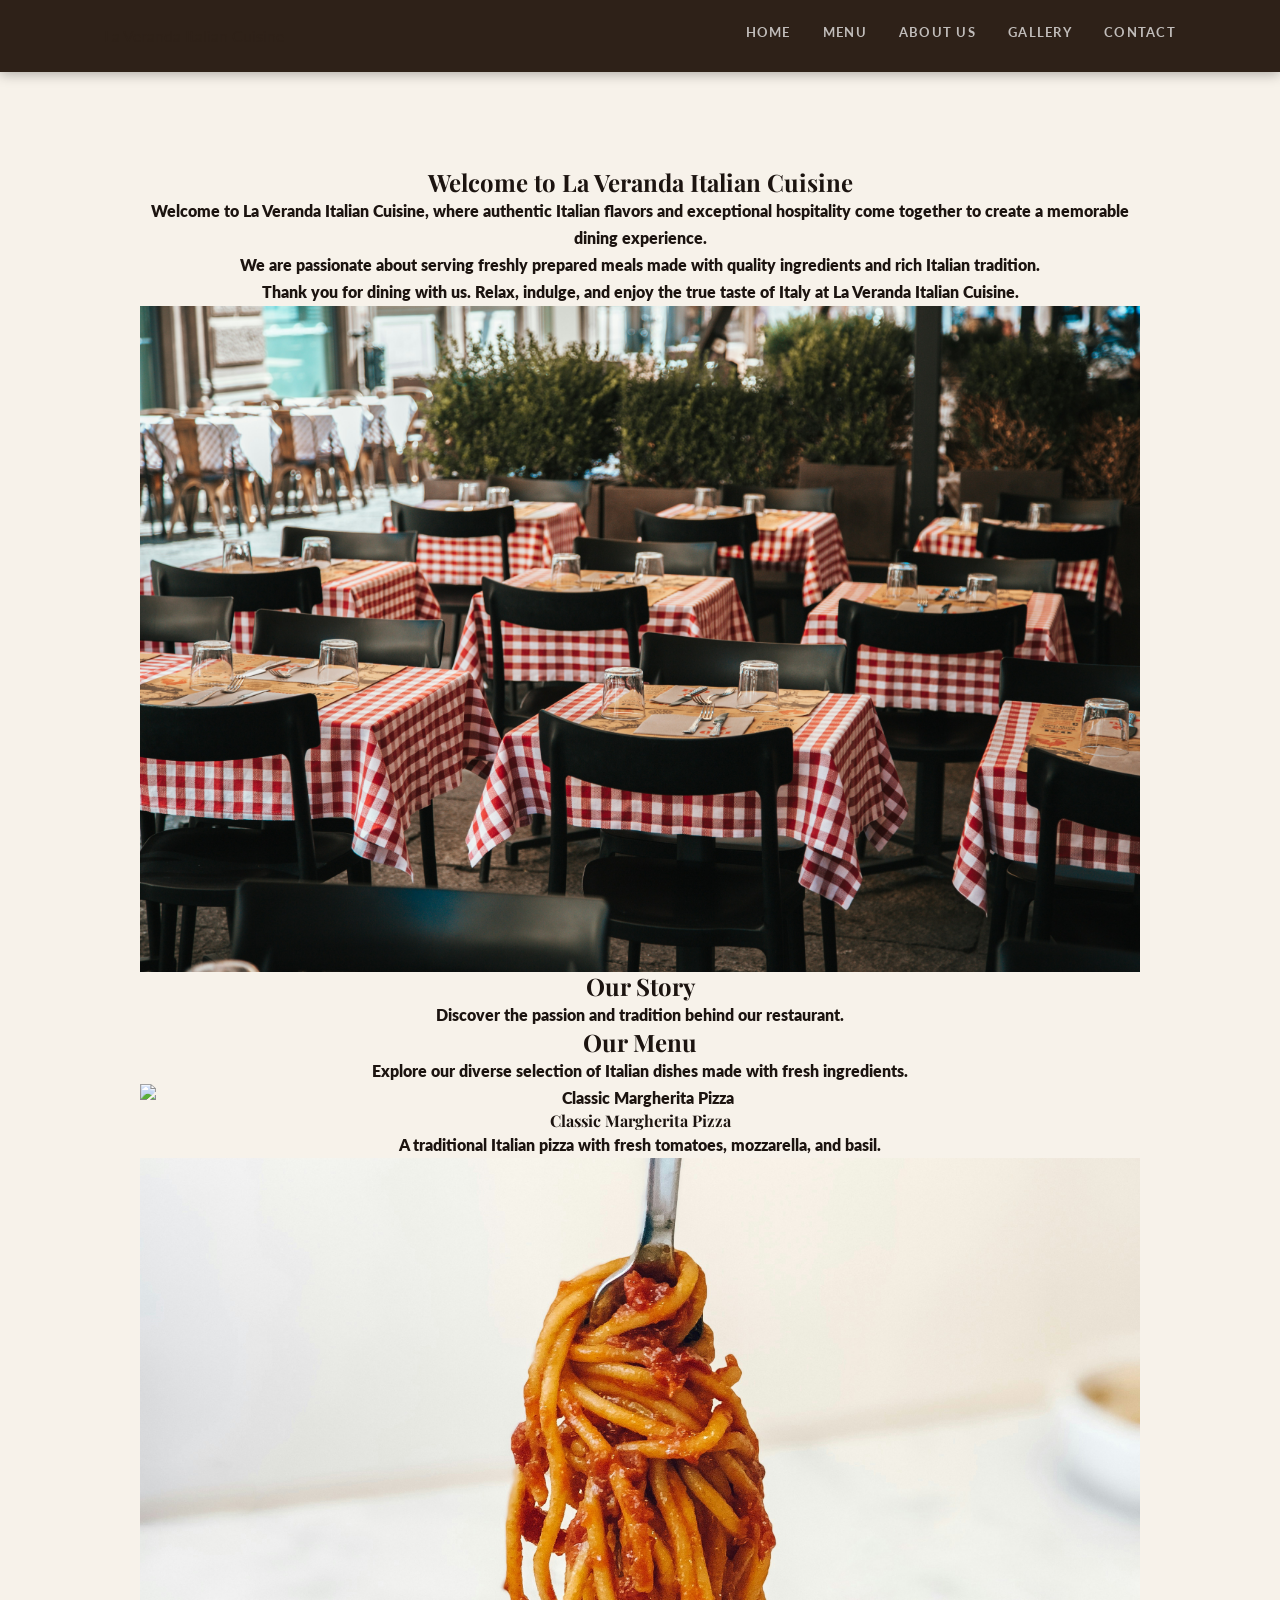
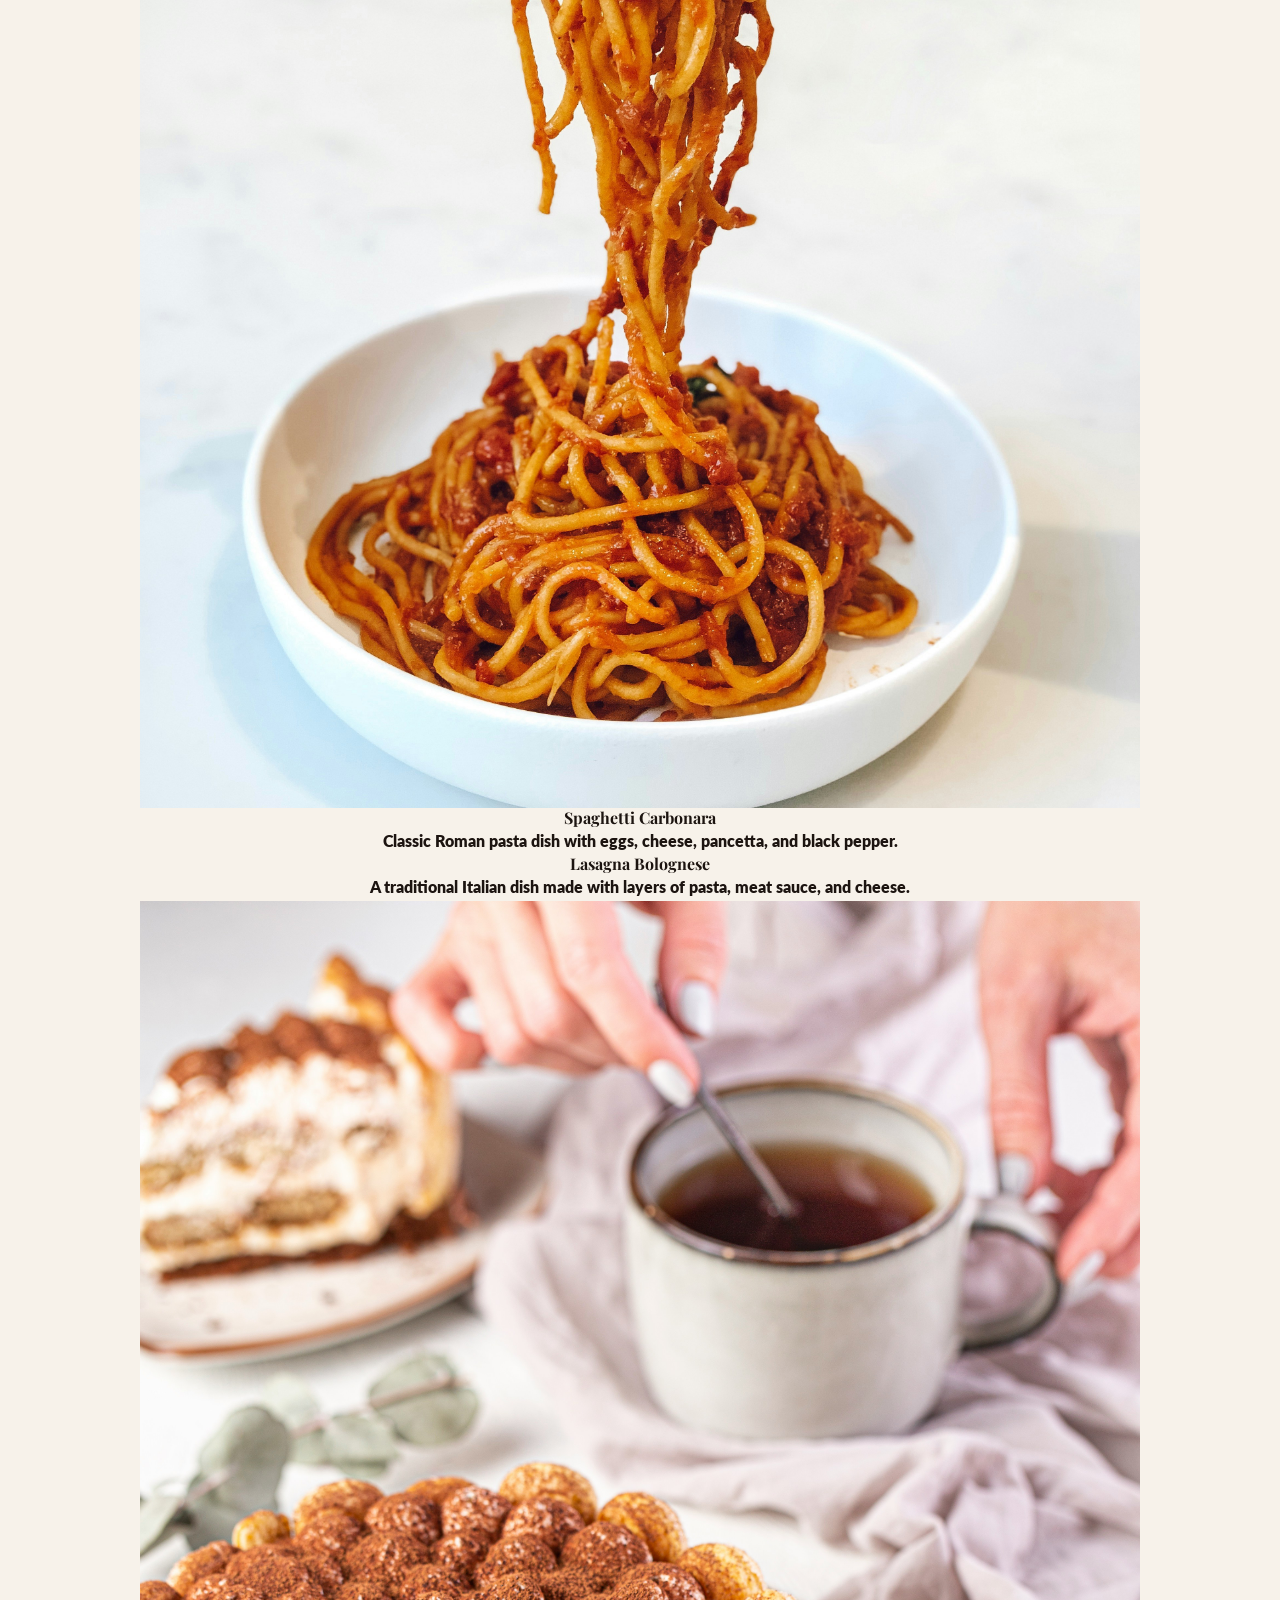
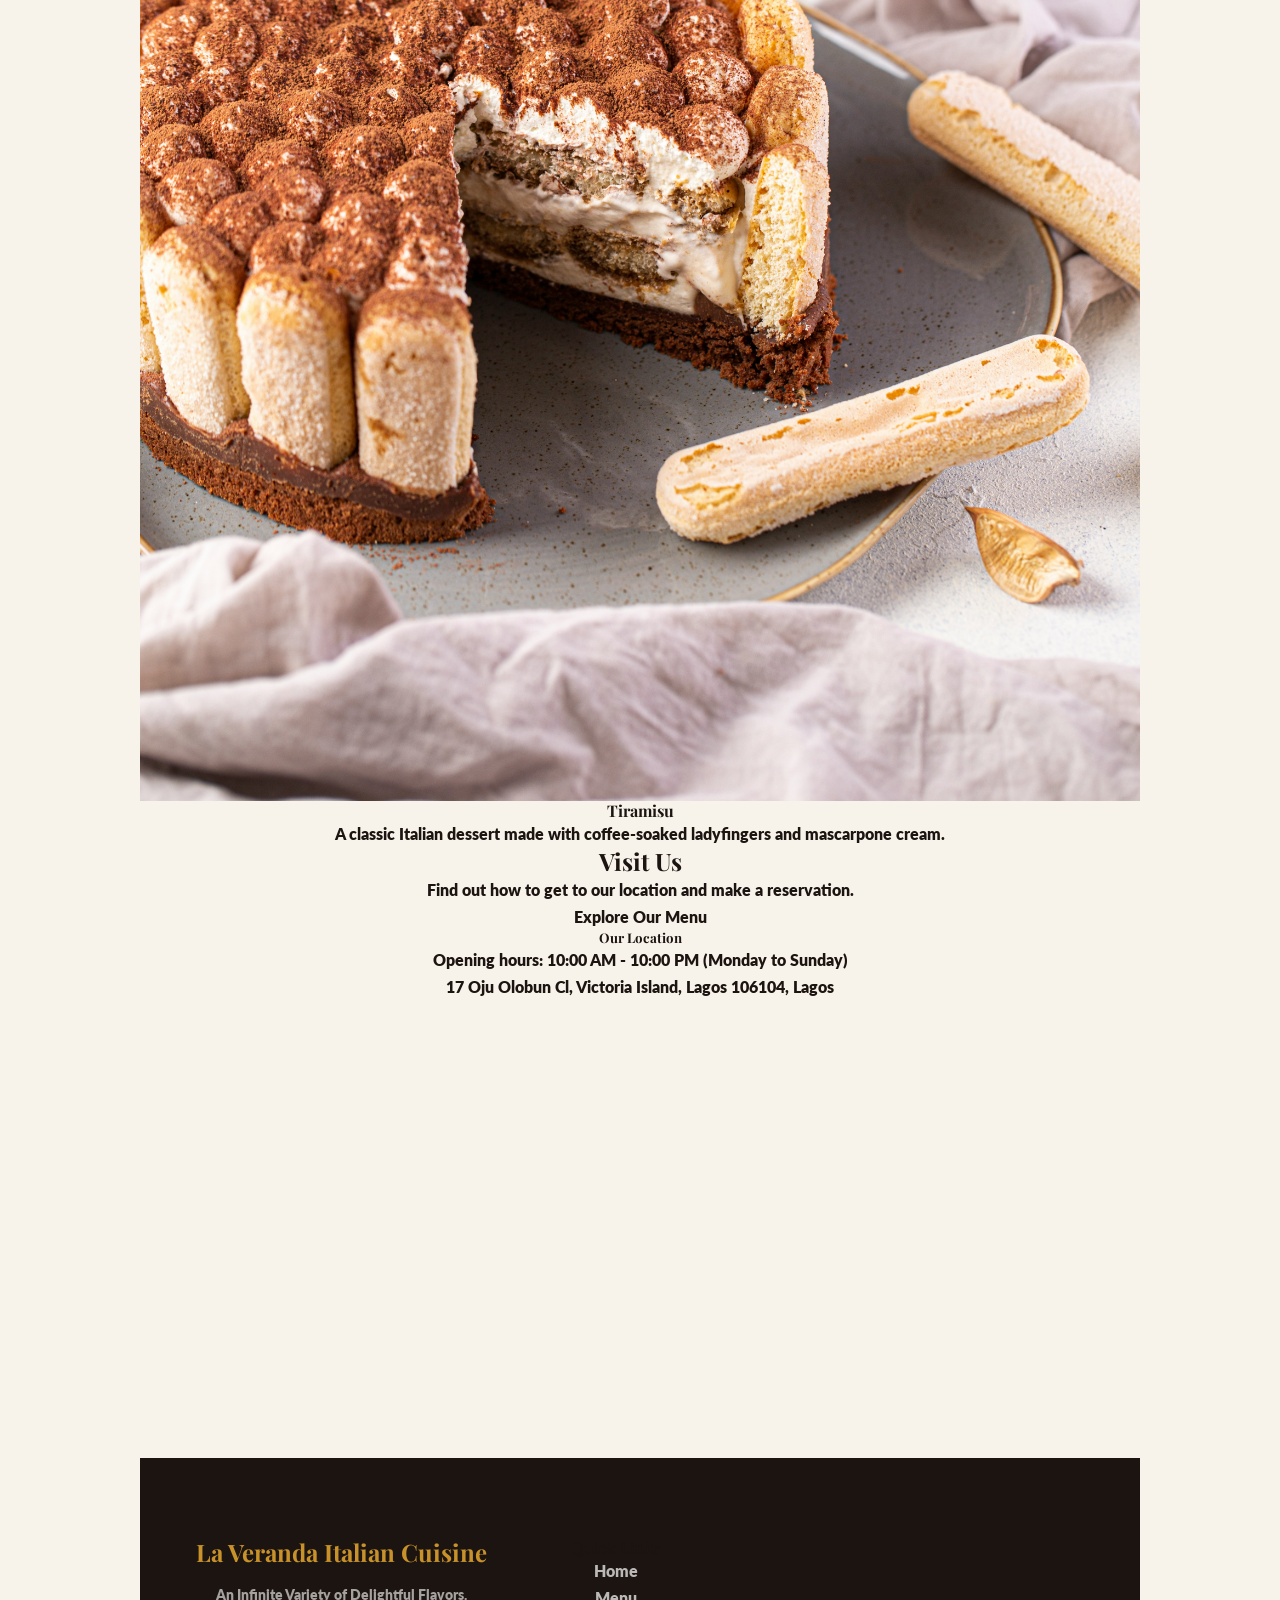
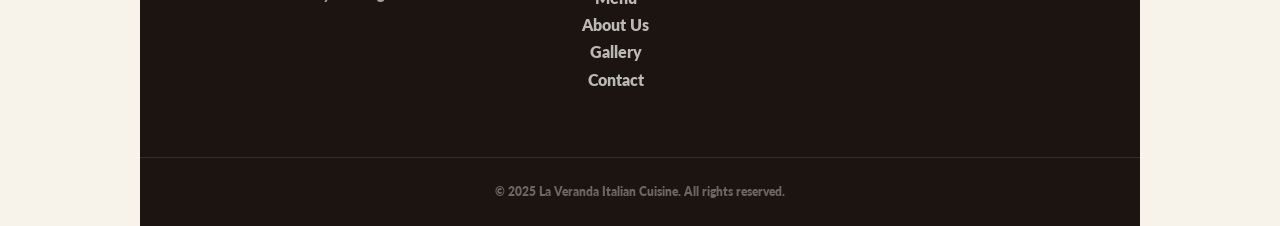
==== index.html @ fc781148 "styling begins" ====
<!DOCTYPE html>
<html lang="en">
<head>
    <meta charset="UTF-8">
    <meta name="viewport" content="width=device-width, initial-scale=1.0">
    <title>Footer</title>
    <link rel="stylesheet" href="style.css">
    <link rel="stylesheet" href="index.css">
</head>

<body>

   <header class="navbar">
     <div class="nav-container">
       <a href="index.html" class="active" class="nav-logo">La Veranda Italian Cuisine</a>
       <nav class="nav-links">
         <a href="index.html">Home</a>
         <a href="menu.html">Menu</a>
         <a href="about.html">About Us</a>
         <a href="gallery.html">Gallery</a>
         <a href="contact.html">Contact</a>
       </nav>
     </div>
   </header>

   <main>
      <section id="home" class="hero">
        <div class="hero-content">
          <h1>Welcome to La Veranda Italian Cuisine</h1>
          <article class="hero-para">
            <p>Welcome to La Veranda Italian Cuisine, where authentic Italian flavors and exceptional hospitality come together to create a memorable dining experience.</p>
            <p>We are passionate about serving freshly prepared meals made with quality ingredients and rich Italian tradition.</p>
            <p>Thank you for dining with us. Relax, indulge, and enjoy the true taste of Italy at La Veranda Italian Cuisine.</p>
          </article>
          <img src="./images/background-image.jpg" alt="La Veranda Italian Cuisine">
          <div class="features">
              <div class="feature-item">
                
                <h2>Our Story</h2>
                <p>Discover the passion and tradition behind our restaurant.</p>
              </div>
              <div class="feature-item">
                <h2>Our Menu</h2>
                <p>Explore our diverse selection of Italian dishes made with fresh ingredients.</p>
                <div class="feature-item-dishes">
                  <div class="hero-heading">
                    <img src="./images/Margherita Pizza.jpg" alt="Classic Margherita Pizza">
                    <h4>Classic Margherita Pizza</h4>
                    <p>A traditional Italian pizza with fresh tomatoes, mozzarella, and basil.</p>
                  </div>
                  <div>
                      <img src="./images/spaghet-meal.jpg" alt="Spaghetti Carbonara">
                    <h4>Spaghetti Carbonara</h4>
                    <p>Classic Roman pasta dish with eggs, cheese, pancetta, and black pepper.</p>
                  </div>
                  <div>
                  <img src="./images/Lasagna.jpg" alt="">
                    <h4>Lasagna Bolognese</h4>
                    <p>A traditional Italian dish made with layers of pasta, meat sauce, and cheese.</p>
                  </div>
                  <div>
                    <img src="./images/Tiramisu dessert.jpg" alt="">
                    <h4>Tiramisu</h4>
                    <p>A classic Italian dessert made with coffee-soaked ladyfingers and mascarpone cream.</p>
                  </div>                           
                </div>
              </div>
              <div class="feature-item">
                <h2>Visit Us</h2>
                <p>Find out how to get to our location and make a reservation.</p>
                 <a href="menu.html" class="btn">Explore Our Menu</a>
              <div>
                <h5>Our Location </h5>
                <p>Opening hours: 10:00 AM - 10:00 PM (Monday to Sunday)</p>
                <p>17 Oju Olobun Cl, Victoria Island, Lagos 106104, Lagos</p>
                <iframe src="https://www.google.com/maps/embed?pb=!1m18!1m12!1m3!1d3964.7481647941704!2d3.4128632737291347!3d6.426392624286811!2m3!1f0!2f0!3f0!3m2!1i1024!2i768!4f13.1!3m3!1m2!1s0x103b8acdc669c1d3%3A0x6cfd2f4c4b9fb38!2sLa%20Veranda%20Italian%20Cuisine!5e0!3m2!1sen!2sng!4v1777477680146!5m2!1sen!2sng" width="600" height="450" style="border:0;" allowfullscreen="" loading="lazy" referrerpolicy="no-referrer-when-downgrade"></iframe>
              </div>
              </div>
        </div>
   <footer class="footer">
     <div class="footer-inner">

       <div class="footer-col">
         <h3 class="footer-logo">La Veranda Italian Cuisine</h3>
         <p>An Infinite Variety of Delightful Flavors.</p>
       </div>

       <div class="footer-col">
         <h4 class="footer-heading">Quick Links</h4>
         <ul class="footer-nav">
           <li><a href="index.html">Home</a></li>
           <li><a href="menu.html">Menu</a></li>
           <li><a href="about.html">About Us</a></li>
           <li><a href="gallery.html">Gallery</a></li>
           <li><a href="contact.html">Contact</a></li>
         </ul>
       </div>
     </div>

     <div class="footer-bottom">
       <p>&copy; 2025 La Veranda Italian Cuisine. All rights reserved.</p>
     </div>
   </footer>
    
</body>
---- style.css ----
/*GOOGLE FONTS
   Do NOT add a separate <link> for fonts in your HTML.
   This import covers all pages.
   */
  

@import url('https://fonts.googleapis.com/css2?family=Playfair+Display:ital,wght@0,400;0,600;0,700;1,400&family=Lato:wght@300;400;700&display=swap');


*,
*::before,
*::after {
  box-sizing: border-box;
  margin: 0;
  padding: 0;
}

html {
  scroll-behavior: smooth;
  font-size: 16px;
}

body {
  font-family: 'Lato', Arial, sans-serif;
  font-size: 1rem;
  color: #2E2118;
  background-color: #F7F2EA;
  line-height: 1.7;
  -webkit-font-smoothing: antialiased;
}

img {
  display: block;
  max-width: 100%;
  height: auto;
}

a {
  text-decoration: none;
  color: inherit;
}

ul, ol {
  list-style: none;
}

h1, h2, h3, h4, h5, h6 {
  font-family: 'Playfair Display', Georgia, serif;
  line-height: 1.2;
  color: #1C1410;
}

/* Push page content below the fixed nav */
main {
  padding-top: 72px;
}



.navbar {
  position: fixed;
  top: 0;
  left: 0;
  width: 100%;
  height: 72px;
  background-color: #2E2118;
  z-index: 1000;
  box-shadow: 0 2px 12px rgba(0, 0, 0, 0.3);
}

.nav-container {
  max-width: 1200px;
  margin: 0 auto;
  padding: 0 5%;
  height: 100%;
  display: flex;
  align-items: center;
  justify-content: space-between;
}

.nav-logo {
  font-family: 'Playfair Display', Georgia, serif;
  font-size: 1.5rem;
  font-weight: 700;
  color: #C8922A;
  letter-spacing: 0.02em;
  transition: color 0.3s ease;
}

.nav-logo:hover {
  color: #ffffff;
}

.nav-links {
  display: flex;
  align-items: center;
  gap: 2rem;
}

.nav-links a {
  font-family: 'Lato', Arial, sans-serif;
  font-size: 0.8rem;
  font-weight: 700;
  letter-spacing: 0.1em;
  text-transform: uppercase;
  color: rgba(255, 255, 255, 0.7);
  padding-bottom: 4px;
  border-bottom: 2px solid transparent;
  transition: color 0.3s ease, border-color 0.3s ease;
}

.nav-links a:hover {
  color: #ffffff;
  border-bottom-color: #C8922A;
}

/* Add class="active" to the current page's nav link */
.nav-links a.active {
  color: #C8922A;
  border-bottom-color: #C8922A;
}

/* Hamburger button — hidden on desktop */
.nav-toggle {
  display: none;
  background: none;
  border: none;
  color: #ffffff;
  font-size: 1.5rem;
  cursor: pointer;
  padding: 0.5rem;
  line-height: 1;
}
/* hero section */

.hero {
  width: 100%;
  height: 100vh;
  display: flex;
  flex-direction: column;
  gap: 2rem;
  padding: 0 auto;
}

.footer {
  background-color: #1C1410;
  color: rgba(255, 255, 255, 0.7);
  padding-top: 5rem;
}

.footer-inner {
  max-width: 1200px;
  margin: 0 auto;
  padding: 0 5% 4rem;
  display: grid;
  grid-template-columns: 2fr 1fr 1fr 1fr;
  gap: 3rem;
}

.footer-logo {
  font-family: 'Playfair Display', Georgia, serif;
  font-size: 1.5rem;
  font-weight: 700;
  color: #C8922A;
  margin-bottom: 1rem;
}

.footer-col p {
  font-size: 0.875rem;
  color: rgba(255, 255, 255, 0.6);
  line-height: 1.8;
  margin-bottom: 4px;
}

.footer-bottom {
  border-top: 1px solid rgba(255, 255, 255, 0.1);
  text-align: center;
  padding: 1.5rem 5%;
}

.footer-bottom p {
  font-size: 0.75rem;
  color: rgba(255, 255, 255, 0.35);
  margin-bottom: 0;
}



  MOBILE RESPONSIVE — NAV & FOOTER



@media screen and (max-width: 768px) {

  main {
    padding-top: 64px
  }

  .navbar {
    height: 64px;
  }

  /* Hide nav links, show hamburger button */
  .nav-links {
    display: none;
    flex-direction: column;
    align-items: flex-start;
    gap: 0;
    position: absolute;
    top: 64px;
    left: 0;
    width: 100%;
    background-color: #2E2118;
    padding: 1rem 5% 1.5rem;
    box-shadow: 0 8px 20px rgba(0, 0, 0, 0.3);


  .nav-links a {
    padding: 0.6rem 0;
    border-bottom: 1px solid rgba(255, 255, 255, 0.08);
    width: 100%;
  }

  .nav-links a:last-child {
    border-bottom: none;
  }

  .nav-toggle {
    display: block;
  }

  /* Footer stacks to 2 columns on tablet */
  .footer-inner {
    grid-template-columns: 1fr 1fr;
    gap: 2rem;
  }
}

@media screen and (max-width: 480px) {
  /* Footer stacks to single column on small phones */
  .footer-inner {
    grid-template-columns: 1fr;
  }

}
}
---- index.css ----
@import url('https://fonts.googleapis.com/css2?family=Playfair+Display:ital,wght@0,400;0,600;0,700;1,400&family=Lato:wght@300;400;700&display=swap');


*,
*::before,
*::after {
  box-sizing: border-box;
  margin: 0;
  padding: 0;
}

html {
  scroll-behavior: smooth;
  font-size: 16px;
}

body {
  font-family: 'Lato', Arial, sans-serif;
  font-size: 1rem;
  color: #2E2118;
  background-color: #F7F2EA;
  line-height: 1.7;
  -webkit-font-smoothing: antialiased;
}

img {
  display: block;
  max-width: 100%;
  height: auto;
}

a {
  text-decoration: none;
  color: inherit;
}

ul, ol {
  list-style: none;
}

h1, h2, h3, h4, h5, h6 {
  font-family: 'Playfair Display', Georgia, serif;
  line-height: 1.2;
  color: #1C1410;
}

/* Push page content below the fixed nav */
main {
  padding-top: 72px;
}



.navbar {
  position: fixed;
  top: 0;
  left: 0;
  width: 100%;
  height: 72px;
  background-color: #2E2118;
  z-index: 1000;
  box-shadow: 0 2px 12px rgba(0, 0, 0, 0.3);
}

.nav-container {
  max-width: 1200px;
  margin: 0 auto;
  padding: 0 5%;
  height: 100%;
  display: flex;
  align-items: center;
  justify-content: space-between;
}

.nav-logo {
  font-family: 'Playfair Display', Georgia, serif;
  font-size: 1.5rem;
  font-weight: 700;
  color: #C8922A;
  letter-spacing: 0.02em;
  transition: color 0.3s ease;
}

.nav-logo:hover {
  color: #ffffff;
}

.nav-links {
  display: flex;
  align-items: center;
  gap: 2rem;
}

.nav-links a {
  font-family: 'Lato', Arial, sans-serif;
  font-size: 0.8rem;
  font-weight: 700;
  letter-spacing: 0.1em;
  text-transform: uppercase;
  color: rgba(255, 255, 255, 0.7);
  padding-bottom: 4px;
  border-bottom: 2px solid transparent;
  transition: color 0.3s ease, border-color 0.3s ease;
}

.nav-links a:hover {
  color: #ffffff;
  border-bottom-color: #C8922A;
}

/* Add class="active" to the current page's nav link */
.nav-links a.active {
  color: #C8922A;
  border-bottom-color: #C8922A;
}

/* Hamburger button — hidden on desktop */
.nav-toggle {
  display: none;
  background: none;
  border: none;
  color: #ffffff;
  font-size: 1.5rem;
  cursor: pointer;
  padding: 0.5rem;
  line-height: 1;
}
/* hero section */
.hero {
  width: 100%;
  height: 100%;
  min-height: calc(100vh - 4.5rem);
  display: flex;
  flex-direction: column;
  justify-content: center;
  align-items: center;
  gap: 2rem;
  padding: 0 5%;
  z-index: 0;
}

.hero-content {
  display: flex;
  flex-direction: column;
  width: 100%;
  max-width: 1000px;  
  text-align: center;
  font-weight: 800;
  color: #1C1410;
  padding-top: 6rem;
  position: relative;
  z-index: 1;
}


.footer {
  background-color: #1C1410;
  color: rgba(255, 255, 255, 0.7);
  padding-top: 5rem;
}

.footer-inner {
  max-width: 1200px;
  margin: 0 auto;
  padding: 0 5% 4rem;
  display: grid;
  grid-template-columns: 2fr 1fr 1fr 1fr;
  gap: 3rem;
}

.footer-logo {
  font-family: 'Playfair Display', Georgia, serif;
  font-size: 1.5rem;
  font-weight: 700;
  color: #C8922A;
  margin-bottom: 1rem;
}

.footer-col p {
  font-size: 0.875rem;
  color: rgba(255, 255, 255, 0.6);
  line-height: 1.8;
  margin-bottom: 4px;
}

.footer-bottom {
  border-top: 1px solid rgba(255, 255, 255, 0.1);
  text-align: center;
  padding: 1.5rem 5%;
}

.footer-bottom p {
  font-size: 0.75rem;
  color: rgba(255, 255, 255, 0.35);
  margin-bottom: 0;
}



  MOBILE RESPONSIVE — NAV & FOOTER



@media screen and (max-width: 768px) {

  main {
    padding-top: 64px
  }

  .navbar {
    height: 64px;
  }

  /* Hide nav links, show hamburger button */
  .nav-links {
    display: none;
    flex-direction: column;
    align-items: flex-start;
    gap: 0;
    position: absolute;
    top: 64px;
    left: 0;
    width: 100%;
    background-color: #2E2118;
    padding: 1rem 5% 1.5rem;
    box-shadow: 0 8px 20px rgba(0, 0, 0, 0.3);


  .nav-links a {
    padding: 0.6rem 0;
    border-bottom: 1px solid rgba(255, 255, 255, 0.08);
    width: 100%;
  }

  .nav-links a:last-child {
    border-bottom: none;
  }

  .nav-toggle {
    display: block;
  }

  /* Footer stacks to 2 columns on tablet */
  .footer-inner {
    grid-template-columns: 1fr 1fr;
    gap: 2rem;
  }
}

@media screen and (max-width: 480px) {
  /* Footer stacks to single column on small phones */
  .footer-inner {
    grid-template-columns: 1fr;
  }

}
}
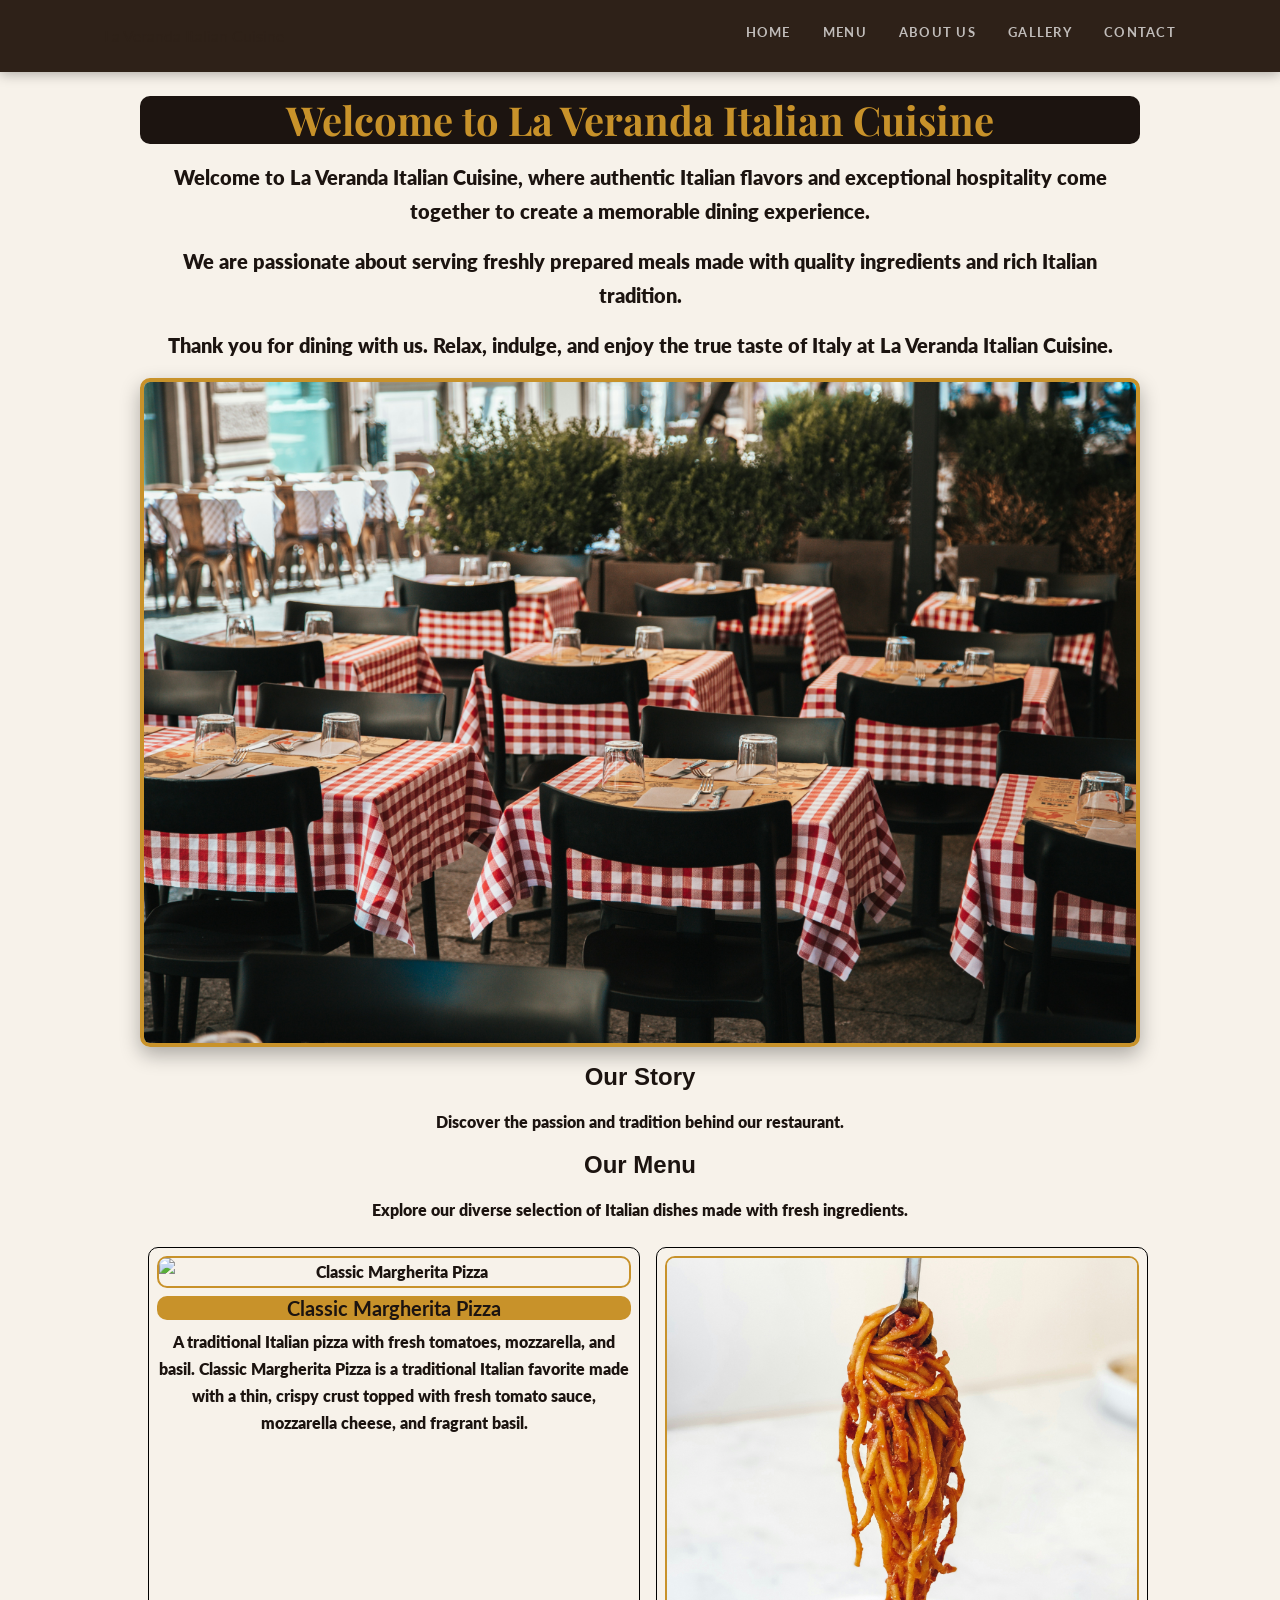
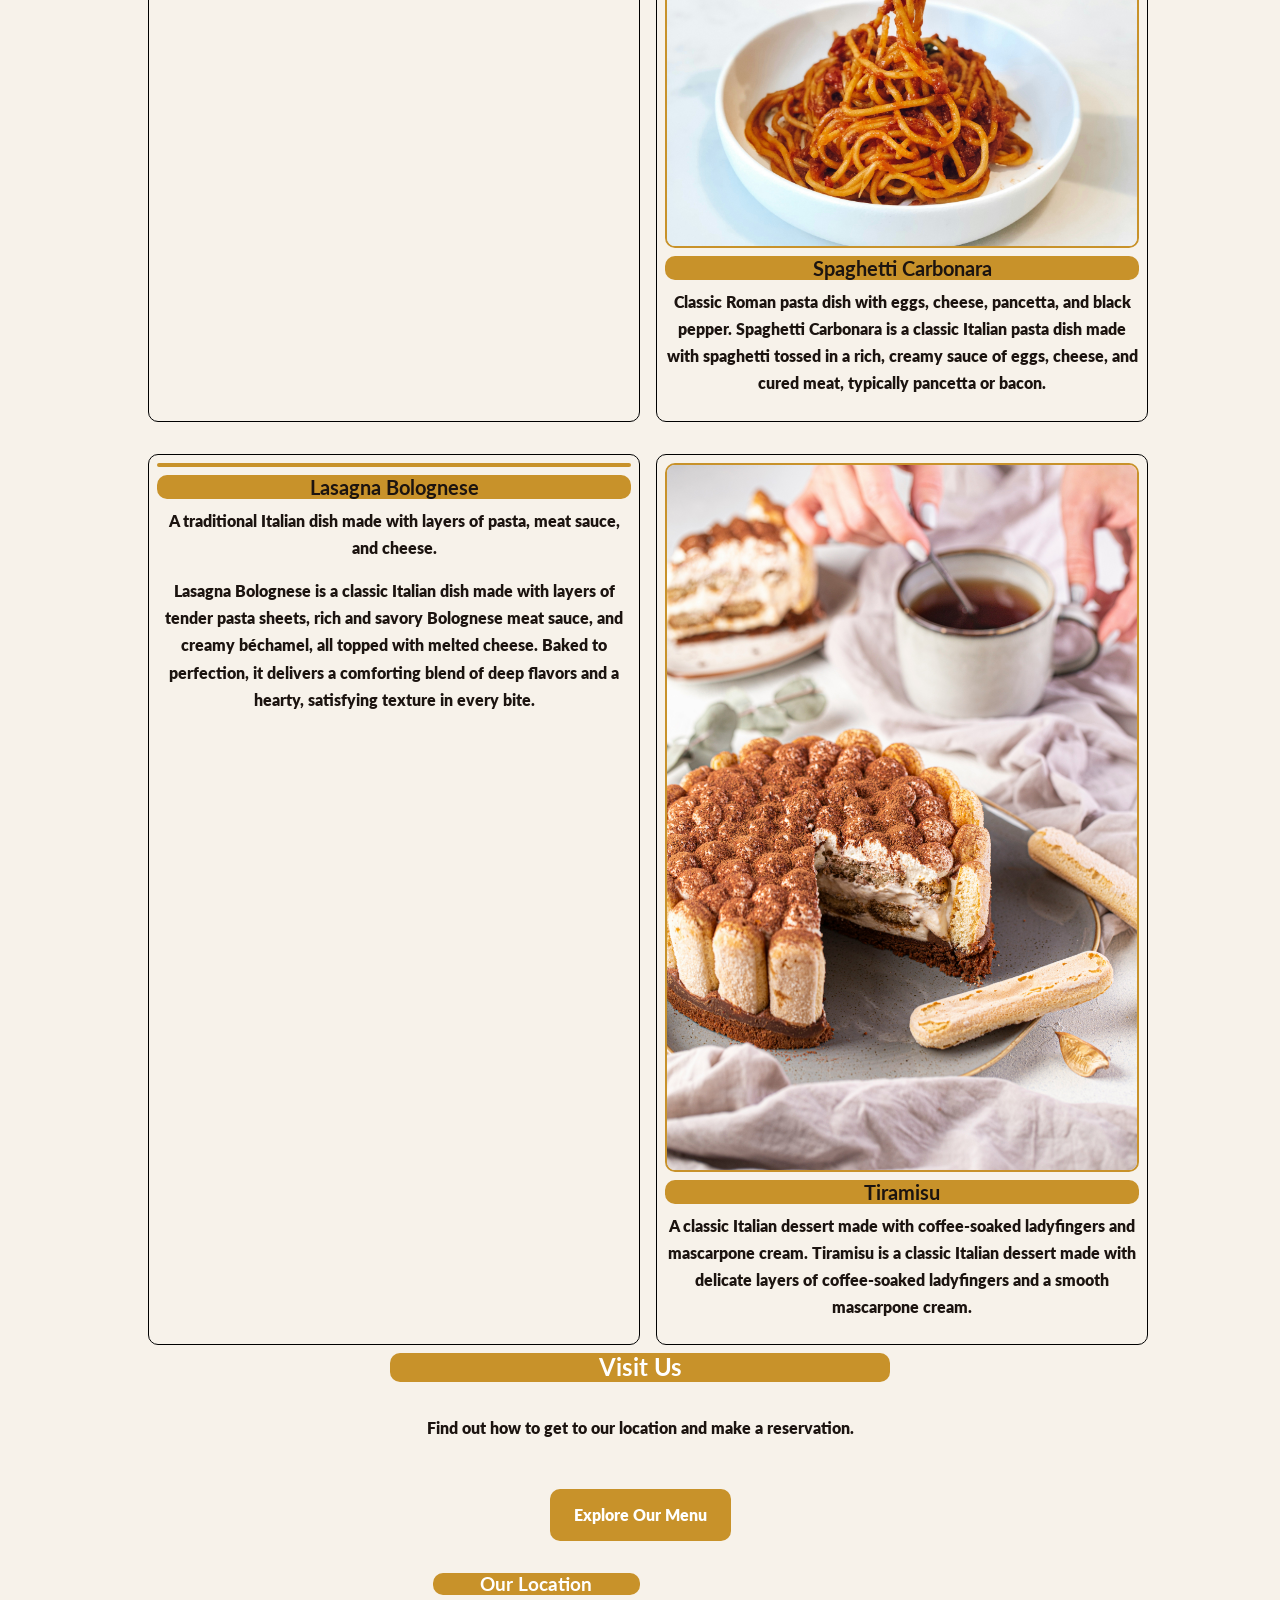
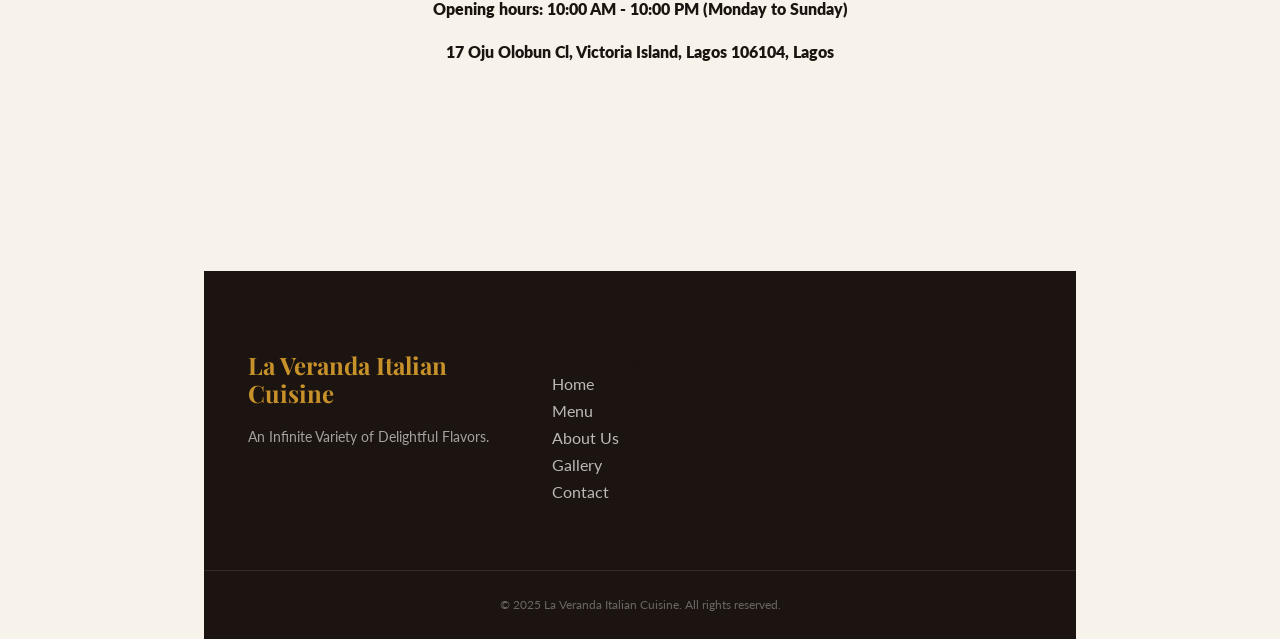
==== commit eb4587e5: "add styling to css" ====
--- a/index.html
+++ b/index.html
@@ -32,49 +32,53 @@
             <p>We are passionate about serving freshly prepared meals made with quality ingredients and rich Italian tradition.</p>
             <p>Thank you for dining with us. Relax, indulge, and enjoy the true taste of Italy at La Veranda Italian Cuisine.</p>
           </article>
-          <img src="./images/background-image.jpg" alt="La Veranda Italian Cuisine">
+          <img src="./images/background-image.jpg" alt="La Veranda Italian Cuisine" class="bgimage">
           <div class="features">
               <div class="feature-item">
                 
                 <h2>Our Story</h2>
                 <p>Discover the passion and tradition behind our restaurant.</p>
               </div>
-              <div class="feature-item">
+              <div>
                 <h2>Our Menu</h2>
                 <p>Explore our diverse selection of Italian dishes made with fresh ingredients.</p>
-                <div class="feature-item-dishes">
-                  <div class="hero-heading">
-                    <img src="./images/Margherita Pizza.jpg" alt="Classic Margherita Pizza">
-                    <h4>Classic Margherita Pizza</h4>
-                    <p>A traditional Italian pizza with fresh tomatoes, mozzarella, and basil.</p>
-                  </div>
-                  <div>
-                      <img src="./images/spaghet-meal.jpg" alt="Spaghetti Carbonara">
-                    <h4>Spaghetti Carbonara</h4>
-                    <p>Classic Roman pasta dish with eggs, cheese, pancetta, and black pepper.</p>
-                  </div>
-                  <div>
-                  <img src="./images/Lasagna.jpg" alt="">
-                    <h4>Lasagna Bolognese</h4>
-                    <p>A traditional Italian dish made with layers of pasta, meat sauce, and cheese.</p>
-                  </div>
-                  <div>
-                    <img src="./images/Tiramisu dessert.jpg" alt="">
-                    <h4>Tiramisu</h4>
-                    <p>A classic Italian dessert made with coffee-soaked ladyfingers and mascarpone cream.</p>
-                  </div>                           
+              </div>  
+              <div class="feature-item-container">
+                  <div class="feature-item-grid">
+                    <div>
+                      <img src="./images/Margherita Pizza.jpg" alt="Classic Margherita Pizza">
+                      <h4>Classic Margherita Pizza</h4>
+                      <p>A traditional Italian pizza with fresh tomatoes, mozzarella, and basil. Classic Margherita Pizza is a traditional Italian favorite made with a thin, crispy crust topped with fresh tomato sauce, mozzarella cheese, and fragrant basil.</p>
+                    </div>
+                    <div>
+                        <img src="./images/spaghet-meal.jpg" alt="Spaghetti Carbonara">
+                      <h4>Spaghetti Carbonara</h4>
+                      <p>Classic Roman pasta dish with eggs, cheese, pancetta, and black pepper. Spaghetti Carbonara is a classic Italian pasta dish made with spaghetti tossed in a rich, creamy sauce of eggs, cheese, and cured meat, typically pancetta or bacon.</p>
+                    </div>
+                    <div>
+                    <img src="./images/Lasagna.jpg" alt="">
+                      <h4>Lasagna Bolognese</h4>
+                      <p>A traditional Italian dish made with layers of pasta, meat sauce, and cheese.</p>
+                      <p>Lasagna Bolognese is a classic Italian dish made with layers of tender pasta sheets, rich and savory Bolognese meat sauce, and creamy béchamel, all topped with melted cheese. Baked to perfection, it delivers a comforting blend of deep flavors and a hearty, satisfying texture in every bite.</p>
+                    </div>
+                    <div>
+                      <img src="./images/Tiramisu dessert.jpg" alt="">
+                      <h4>Tiramisu</h4>
+                      <p>A classic Italian dessert made with coffee-soaked ladyfingers and mascarpone cream. Tiramisu is a classic Italian dessert made with delicate layers of coffee-soaked ladyfingers and a smooth mascarpone cream.</p>
+                    </div>                           
                 </div>
               </div>
-              <div class="feature-item">
+              </div>
+              <div class="feature-visit">
                 <h2>Visit Us</h2>
                 <p>Find out how to get to our location and make a reservation.</p>
                  <a href="menu.html" class="btn">Explore Our Menu</a>
-              <div>
-                <h5>Our Location </h5>
+                <div>
+                <h3>Our Location </h3>
                 <p>Opening hours: 10:00 AM - 10:00 PM (Monday to Sunday)</p>
                 <p>17 Oju Olobun Cl, Victoria Island, Lagos 106104, Lagos</p>
-                <iframe src="https://www.google.com/maps/embed?pb=!1m18!1m12!1m3!1d3964.7481647941704!2d3.4128632737291347!3d6.426392624286811!2m3!1f0!2f0!3f0!3m2!1i1024!2i768!4f13.1!3m3!1m2!1s0x103b8acdc669c1d3%3A0x6cfd2f4c4b9fb38!2sLa%20Veranda%20Italian%20Cuisine!5e0!3m2!1sen!2sng!4v1777477680146!5m2!1sen!2sng" width="600" height="450" style="border:0;" allowfullscreen="" loading="lazy" referrerpolicy="no-referrer-when-downgrade"></iframe>
-              </div>
+                <iframe src="https://www.google.com/maps/embed?pb=!1m18!1m12!1m3!1d3964.7481647941704!2d3.4128632737291347!3d6.426392624286811!2m3!1f0!2f0!3f0!3m2!1i1024!2i768!4f13.1!3m3!1m2!1s0x103b8acdc669c1d3%3A0x6cfd2f4c4b9fb38!2sLa%20Veranda%20Italian%20Cuisine!5e0!3m2!1sen!2sng!4v1777477680146!5m2!1sen!2sng" width="600" height="450" style="border:0;" allowfullscreen="" loading="lazy" referrerpolicy="no-referrer-when-downgrade" class="embeded-map"></iframe>
+                </div>
               </div>
         </div>
    <footer class="footer">
--- a/index.css
+++ b/index.css
@@ -125,7 +125,9 @@
   padding: 0.5rem;
   line-height: 1;
 }
+
 /* hero section */
+
 .hero {
   width: 100%;
   height: 100%;
@@ -147,12 +149,188 @@
   text-align: center;
   font-weight: 800;
   color: #1C1410;
-  padding-top: 6rem;
+  padding-top: 1.5rem;
   position: relative;
   z-index: 1;
 }
 
-
+.hero-content h1 {
+  background-color: #1C1410;
+  border-radius: 10px;
+  width: 100%;
+  display: flex;
+  justify-content: center;
+  font-size: 2.5rem;
+  margin-bottom: 1rem;
+  color: #C8922A;
+  padding: 0 auto 0.25rem;
+}
+
+.hero-content h1:hover {
+  background-color: #C8922A;
+  color: #1C1410;
+  cursor: pointer;
+}
+
+.hero-content p {
+  display: flex;
+flex-direction: column;
+  font-size: 1.25rem;
+  color: #1C1410;
+  margin-bottom: 1rem;
+  justify-content: center;
+}
+
+.hero-content .bgimage {
+  border: #C8922A solid 4px;
+  border-opacity: 0.9;
+  width: 100%;
+  max-width: 1300px;
+  border-radius: 10px;
+  box-shadow: 0 8px 20px rgba(0, 0, 0, 0.3);
+}
+.features h2 {
+  color: #1C1410;
+  font-size: 1.5rem;
+  margin: 1rem;
+  font-weight: bolder;
+  font-family: lato, Arial, sans-serif;
+}
+
+.features p {
+  font-size: 1rem;
+  color: #1C1410;
+}
+
+.feature-item-container {
+  background-color: #F7F2EA;
+  display: flex;
+  flex-direction: column;
+  gap: 2rem;
+  justify-content: center;
+  flex-wrap: wrap;
+}
+
+.feature-item-grid {
+ display: grid;
+ grid-template-columns: repeat(2, 2fr);
+  grid-template-columns: repeat(2 2fr);
+  gap: 1rem;
+}
+
+.feature-item-grid div {
+  width: 100%;
+  border-radius: 10px;
+  border: black solid 1.5px;
+  display: flex;
+  padding: 0.5rem;
+  margin: 0.5rem;
+  flex-direction: column;
+  align-items: center;
+  text-align: center;
+}
+
+.feature-item-grid div img {
+  border-radius: 10px;
+  width: 100%;
+  max-width: 500px;
+  height: auto;
+  border: #C8922A solid 2px;
+}
+
+.feature-item-grid div h4 {
+  background-color: #C8922A;
+  color: white;
+  width: 100%;
+  font-family: 'lato', Arial, sans-serif;
+  border-radius: 10px;
+  margin: 0.6rem  
+  font-weight: 900;
+  text-align: center;
+  justify-self: center;
+  font-size: 1.25rem;
+  color: #1C1410;
+  margin: 0.5rem 0;
+}
+
+.feature-item-grid div img:nth-child(:autofill):hover{
+  margin-bottom: 0.5rem;
+  transition: 0.3s ease;
+  transform: scale(1.05);
+  cursor: pointer;}
+
+.feature-item-grid div p {
+  font-family: 'lato', Arial, sans-serif;
+  text-align: center;
+  justify-self: center;
+  color: #1C1410;
+}
+.feature-visit {
+  background-color: #F7F2EA;
+  display: flex;
+  flex-direction: column;
+  gap: 2rem;
+  justify-content: center;
+  align-items: center;
+}
+.feature-visit h2, h5{
+  background-color: #C8922A;
+  color: white;
+  width: 50%;
+  font-family: 'lato', Arial, sans-serif;
+  border-radius: 10px;
+  margin: 0.6rem  
+  font-weight: 900;
+  text-align: center;
+  justify-self: center;
+}
+
+.feature-visit h2:hover {
+  background-color: #1C1410;
+  color: #C8922A;
+  cursor: pointer;
+}
+
+.feature-visit p {
+    font-family: 'lato', Arial, sans-serif;
+    text-align: center;
+    font-size: medium;
+    justify-self: center;
+    color: #1C1410;
+    max-width: 600px;
+  }
+
+.feature-visit a {
+  background-color: #C8922A;
+  color: white;
+  font-family: 'lato', Arial, sans-serif;
+  border-radius: 10px;
+  margin: 0.6rem  
+  text-align: center;
+  justify-self: center;
+  padding: 0.75rem 1.5rem;
+  transition: background-color 0.3s ease, color 0.3s ease;
+}
+.feature-visit div h3 {
+  background-color: #C8922A;
+  color: white;
+  width: 50%;
+  font-family: 'lato', Arial, sans-serif;
+  border-radius: 10px;
+  margin: 0.6rem  
+  font-weight: 900;
+  text-align: center;
+  justify-self: center;
+}
+.embeded-map {
+  border-radius: 10px;
+  width: 100%;
+  max-width: 1400px;
+  height: 100%;
+  border: #C8922A solid 2px;
+}
+
+/* footer */
 .footer {
   background-color: #1C1410;
   color: rgba(255, 255, 255, 0.7);
@@ -253,5 +431,10 @@
     grid-template-columns: 1fr;
   }
 
+  {
+    .feature-item-grid {
+      grid-template-columns: 1fr;
+    }
+  }
 }
 }
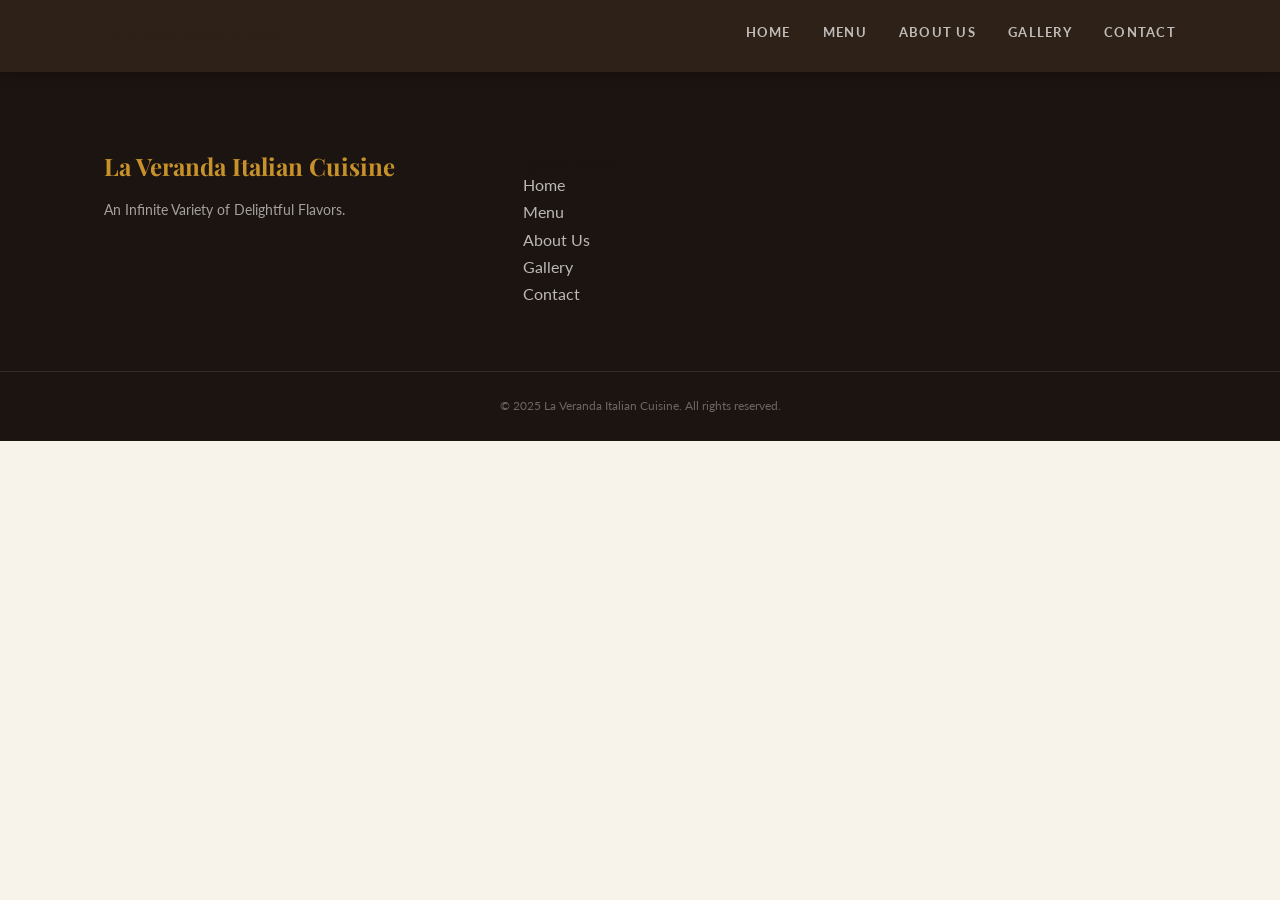
==== commit e81f3aea: "resolved a conflict" ====
--- a/index.html
+++ b/index.html
@@ -4,7 +4,7 @@
     <meta charset="UTF-8">
     <meta name="viewport" content="width=device-width, initial-scale=1.0">
     <title>Footer</title>
-    <link rel="stylesheet" href="style.css">
+    <link rel="stylesheet" href="tokens.css">
     <link rel="stylesheet" href="index.css">
 </head>
 
@@ -24,63 +24,9 @@
    </header>
 
    <main>
-      <section id="home" class="hero">
-        <div class="hero-content">
-          <h1>Welcome to La Veranda Italian Cuisine</h1>
-          <article class="hero-para">
-            <p>Welcome to La Veranda Italian Cuisine, where authentic Italian flavors and exceptional hospitality come together to create a memorable dining experience.</p>
-            <p>We are passionate about serving freshly prepared meals made with quality ingredients and rich Italian tradition.</p>
-            <p>Thank you for dining with us. Relax, indulge, and enjoy the true taste of Italy at La Veranda Italian Cuisine.</p>
-          </article>
-          <img src="./images/background-image.jpg" alt="La Veranda Italian Cuisine" class="bgimage">
-          <div class="features">
-              <div class="feature-item">
-                
-                <h2>Our Story</h2>
-                <p>Discover the passion and tradition behind our restaurant.</p>
-              </div>
-              <div>
-                <h2>Our Menu</h2>
-                <p>Explore our diverse selection of Italian dishes made with fresh ingredients.</p>
-              </div>  
-              <div class="feature-item-container">
-                  <div class="feature-item-grid">
-                    <div>
-                      <img src="./images/Margherita Pizza.jpg" alt="Classic Margherita Pizza">
-                      <h4>Classic Margherita Pizza</h4>
-                      <p>A traditional Italian pizza with fresh tomatoes, mozzarella, and basil. Classic Margherita Pizza is a traditional Italian favorite made with a thin, crispy crust topped with fresh tomato sauce, mozzarella cheese, and fragrant basil.</p>
-                    </div>
-                    <div>
-                        <img src="./images/spaghet-meal.jpg" alt="Spaghetti Carbonara">
-                      <h4>Spaghetti Carbonara</h4>
-                      <p>Classic Roman pasta dish with eggs, cheese, pancetta, and black pepper. Spaghetti Carbonara is a classic Italian pasta dish made with spaghetti tossed in a rich, creamy sauce of eggs, cheese, and cured meat, typically pancetta or bacon.</p>
-                    </div>
-                    <div>
-                    <img src="./images/Lasagna.jpg" alt="">
-                      <h4>Lasagna Bolognese</h4>
-                      <p>A traditional Italian dish made with layers of pasta, meat sauce, and cheese.</p>
-                      <p>Lasagna Bolognese is a classic Italian dish made with layers of tender pasta sheets, rich and savory Bolognese meat sauce, and creamy béchamel, all topped with melted cheese. Baked to perfection, it delivers a comforting blend of deep flavors and a hearty, satisfying texture in every bite.</p>
-                    </div>
-                    <div>
-                      <img src="./images/Tiramisu dessert.jpg" alt="">
-                      <h4>Tiramisu</h4>
-                      <p>A classic Italian dessert made with coffee-soaked ladyfingers and mascarpone cream. Tiramisu is a classic Italian dessert made with delicate layers of coffee-soaked ladyfingers and a smooth mascarpone cream.</p>
-                    </div>                           
-                </div>
-              </div>
-              </div>
-              <div class="feature-visit">
-                <h2>Visit Us</h2>
-                <p>Find out how to get to our location and make a reservation.</p>
-                 <a href="menu.html" class="btn">Explore Our Menu</a>
-                <div>
-                <h3>Our Location </h3>
-                <p>Opening hours: 10:00 AM - 10:00 PM (Monday to Sunday)</p>
-                <p>17 Oju Olobun Cl, Victoria Island, Lagos 106104, Lagos</p>
-                <iframe src="https://www.google.com/maps/embed?pb=!1m18!1m12!1m3!1d3964.7481647941704!2d3.4128632737291347!3d6.426392624286811!2m3!1f0!2f0!3f0!3m2!1i1024!2i768!4f13.1!3m3!1m2!1s0x103b8acdc669c1d3%3A0x6cfd2f4c4b9fb38!2sLa%20Veranda%20Italian%20Cuisine!5e0!3m2!1sen!2sng!4v1777477680146!5m2!1sen!2sng" width="600" height="450" style="border:0;" allowfullscreen="" loading="lazy" referrerpolicy="no-referrer-when-downgrade" class="embeded-map"></iframe>
-                </div>
-              </div>
-        </div>
+    
+   </main>
+
    <footer class="footer">
      <div class="footer-inner">
 
@@ -99,8 +45,9 @@
            <li><a href="contact.html">Contact</a></li>
          </ul>
        </div>
+
+
      </div>
-
      <div class="footer-bottom">
        <p>&copy; 2025 La Veranda Italian Cuisine. All rights reserved.</p>
      </div>
--- a/tokens.css
+++ b/tokens.css
@@ -0,0 +1,238 @@
+   /*GOOGLE FONTS
+   Do NOT add a separate <link> for fonts in your HTML.
+   This import covers all pages.
+   */
+  
+
+@import url('https://fonts.googleapis.com/css2?family=Playfair+Display:ital,wght@0,400;0,600;0,700;1,400&family=Lato:wght@300;400;700&display=swap');
+
+
+*,
+*::before,
+*::after {
+  box-sizing: border-box;
+  margin: 0;
+  padding: 0;
+}
+
+html {
+  scroll-behavior: smooth;
+  font-size: 16px;
+}
+
+body {
+  font-family: 'Lato', Arial, sans-serif;
+  font-size: 1rem;
+  color: #2E2118;
+  background-color: #F7F2EA;
+  line-height: 1.7;
+  -webkit-font-smoothing: antialiased;
+}
+
+img {
+  display: block;
+  max-width: 100%;
+  height: auto;
+}
+
+a {
+  text-decoration: none;
+  color: inherit;
+}
+
+ul, ol {
+  list-style: none;
+}
+
+h1, h2, h3, h4, h5, h6 {
+  font-family: 'Playfair Display', Georgia, serif;
+  line-height: 1.2;
+  color: #1C1410;
+}
+
+/* Push page content below the fixed nav */
+main {
+  padding-top: 72px;
+}
+
+
+
+.navbar {
+  position: fixed;
+  top: 0;
+  left: 0;
+  width: 100%;
+  height: 72px;
+  background-color: #2E2118;
+  z-index: 1000;
+  box-shadow: 0 2px 12px rgba(0, 0, 0, 0.3);
+}
+
+.nav-container {
+  max-width: 1200px;
+  margin: 0 auto;
+  padding: 0 5%;
+  height: 100%;
+  display: flex;
+  align-items: center;
+  justify-content: space-between;
+}
+
+.nav-logo {
+  font-family: 'Playfair Display', Georgia, serif;
+  font-size: 1.5rem;
+  font-weight: 700;
+  color: #C8922A;
+  letter-spacing: 0.02em;
+  transition: color 0.3s ease;
+}
+
+.nav-logo:hover {
+  color: #ffffff;
+}
+
+.nav-links {
+  display: flex;
+  align-items: center;
+  gap: 2rem;
+}
+
+.nav-links a {
+  font-family: 'Lato', Arial, sans-serif;
+  font-size: 0.8rem;
+  font-weight: 700;
+  letter-spacing: 0.1em;
+  text-transform: uppercase;
+  color: rgba(255, 255, 255, 0.7);
+  padding-bottom: 4px;
+  border-bottom: 2px solid transparent;
+  transition: color 0.3s ease, border-color 0.3s ease;
+}
+
+.nav-links a:hover {
+  color: #ffffff;
+  border-bottom-color: #C8922A;
+}
+
+/* Add class="active" to the current page's nav link */
+.nav-links a.active {
+  color: #C8922A;
+  border-bottom-color: #C8922A;
+}
+
+/* Hamburger button — hidden on desktop */
+.nav-toggle {
+  display: none;
+  background: none;
+  border: none;
+  color: #ffffff;
+  font-size: 1.5rem;
+  cursor: pointer;
+  padding: 0.5rem;
+  line-height: 1;
+}
+
+
+
+.footer {
+  background-color: #1C1410;
+  color: rgba(255, 255, 255, 0.7);
+  padding-top: 5rem;
+}
+
+.footer-inner {
+  max-width: 1200px;
+  margin: 0 auto;
+  padding: 0 5% 4rem;
+  display: grid;
+  grid-template-columns: 2fr 1fr 1fr 1fr;
+  gap: 3rem;
+}
+
+.footer-logo {
+  font-family: 'Playfair Display', Georgia, serif;
+  font-size: 1.5rem;
+  font-weight: 700;
+  color: #C8922A;
+  margin-bottom: 1rem;
+}
+
+.footer-col p {
+  font-size: 0.875rem;
+  color: rgba(255, 255, 255, 0.6);
+  line-height: 1.8;
+  margin-bottom: 4px;
+}
+
+.footer-bottom {
+  border-top: 1px solid rgba(255, 255, 255, 0.1);
+  text-align: center;
+  padding: 1.5rem 5%;
+}
+
+.footer-bottom p {
+  font-size: 0.75rem;
+  color: rgba(255, 255, 255, 0.35);
+  margin-bottom: 0;
+}
+
+
+
+  MOBILE RESPONSIVE — NAV & FOOTER
+
+
+
+@media screen and (max-width: 768px) {
+
+  main {
+    padding-top: 64px
+  }
+
+  .navbar {
+    height: 64px;
+  }
+
+  /* Hide nav links, show hamburger button */
+  .nav-links {
+    display: none;
+    flex-direction: column;
+    align-items: flex-start;
+    gap: 0;
+    position: absolute;
+    top: 64px;
+    left: 0;
+    width: 100%;
+    background-color: #2E2118;
+    padding: 1rem 5% 1.5rem;
+    box-shadow: 0 8px 20px rgba(0, 0, 0, 0.3);
+
+
+  .nav-links a {
+    padding: 0.6rem 0;
+    border-bottom: 1px solid rgba(255, 255, 255, 0.08);
+    width: 100%;
+  }
+
+  .nav-links a:last-child {
+    border-bottom: none;
+  }
+
+  .nav-toggle {
+    display: block;
+  }
+
+  /* Footer stacks to 2 columns on tablet */
+  .footer-inner {
+    grid-template-columns: 1fr 1fr;
+    gap: 2rem;
+  }
+}
+
+@media screen and (max-width: 480px) {
+  /* Footer stacks to single column on small phones */
+  .footer-inner {
+    grid-template-columns: 1fr;
+  }
+
+}
+}
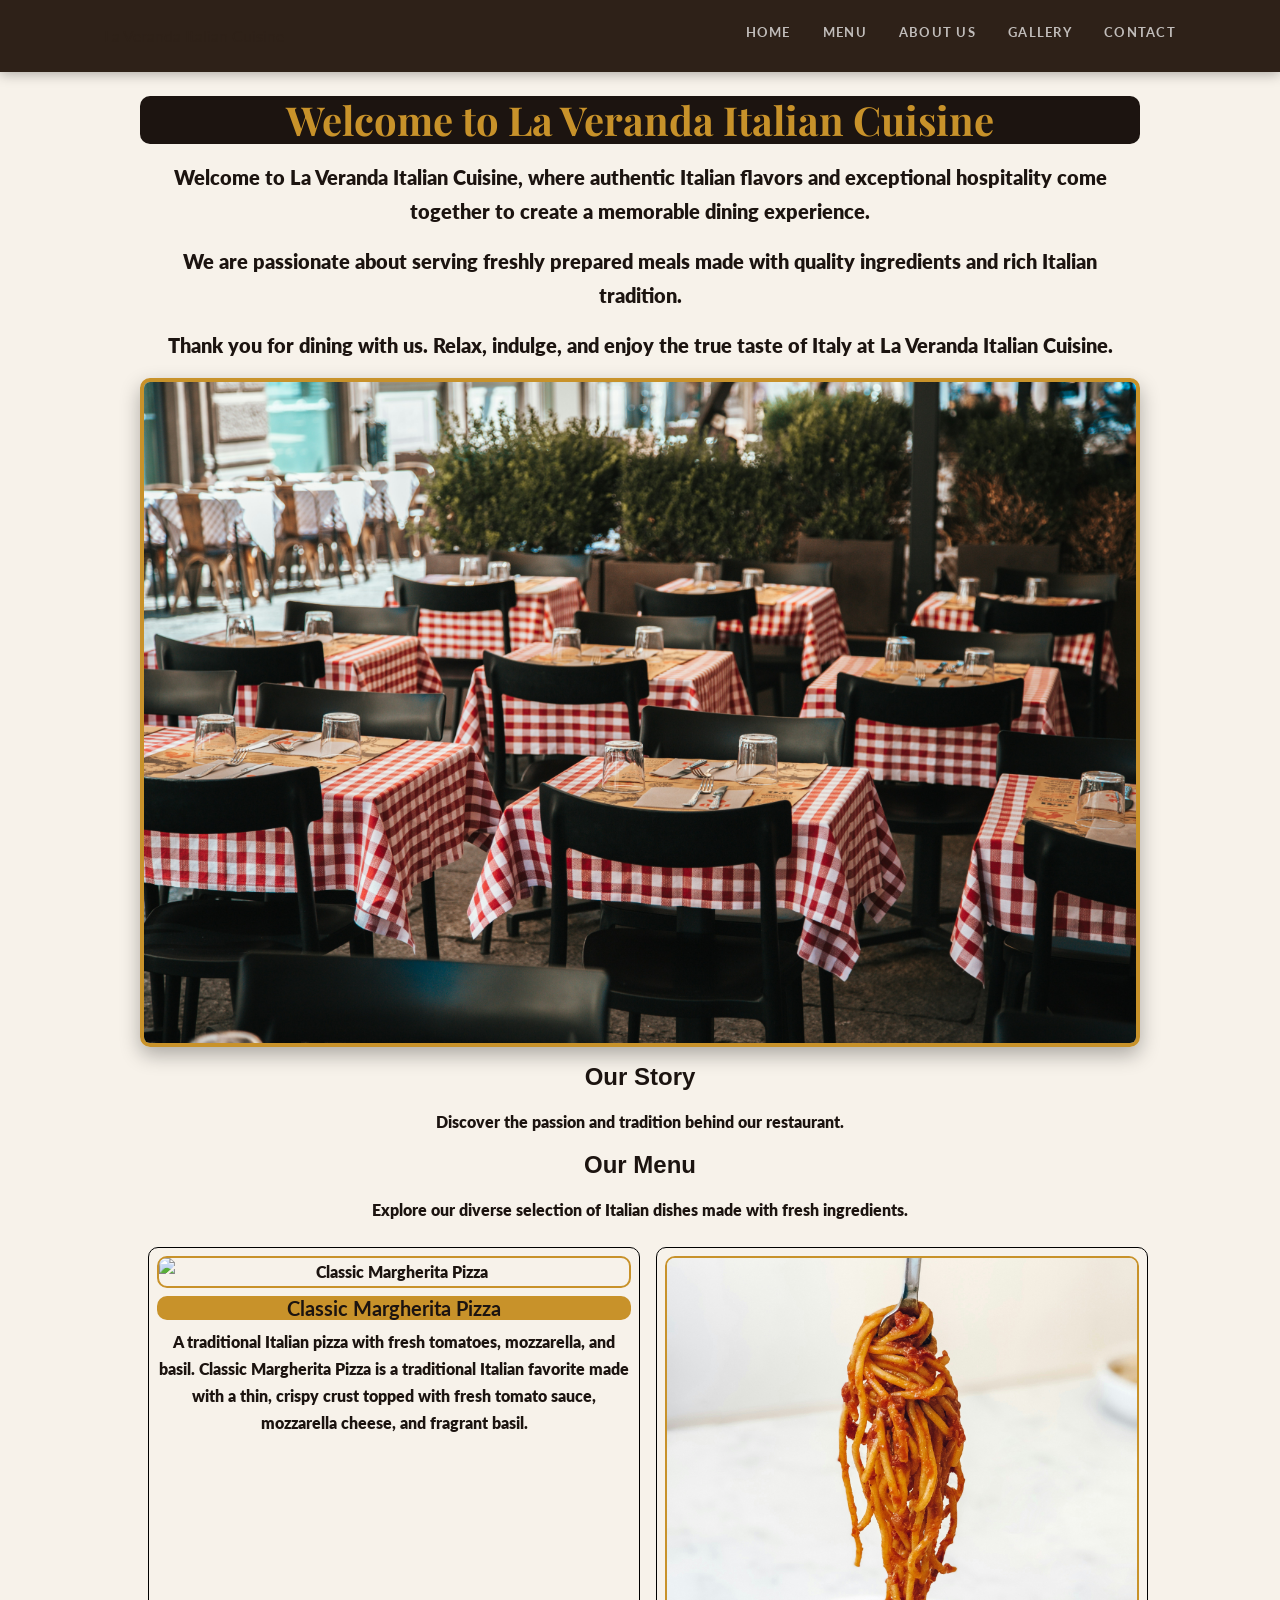
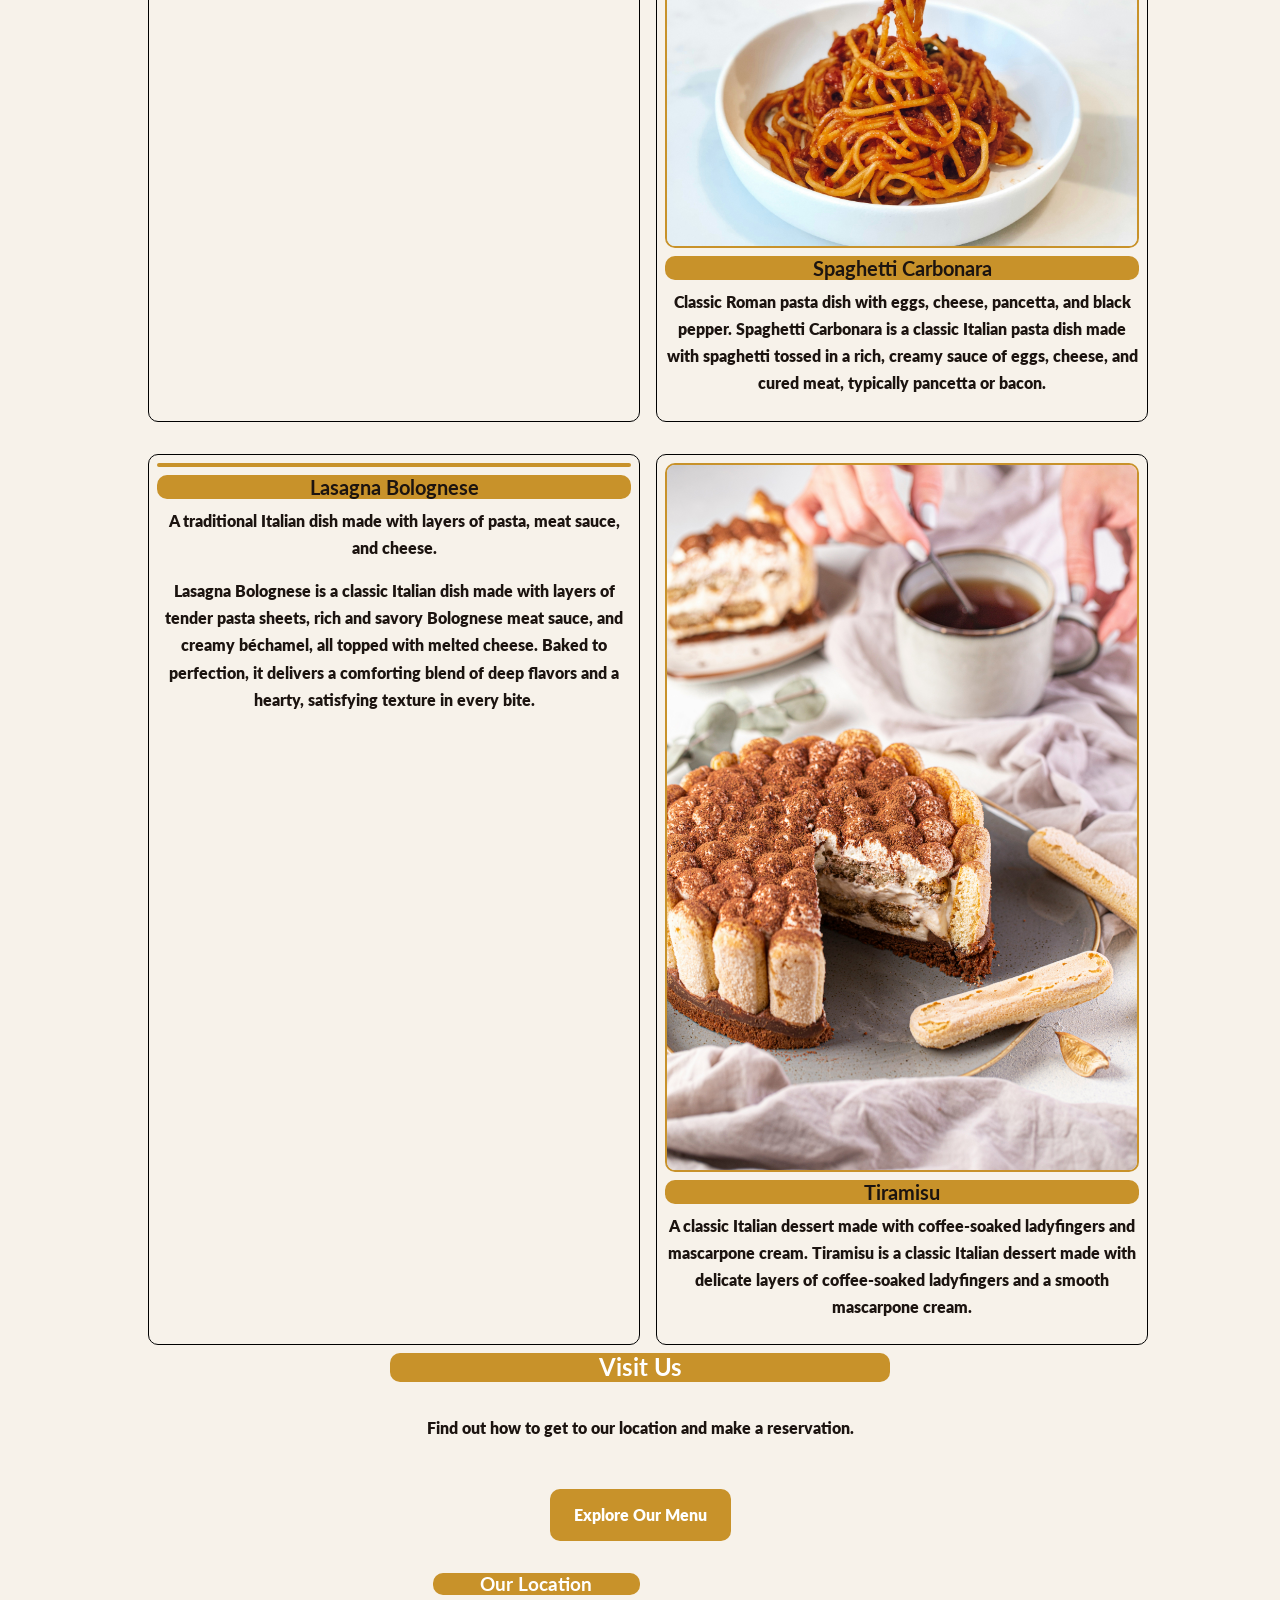
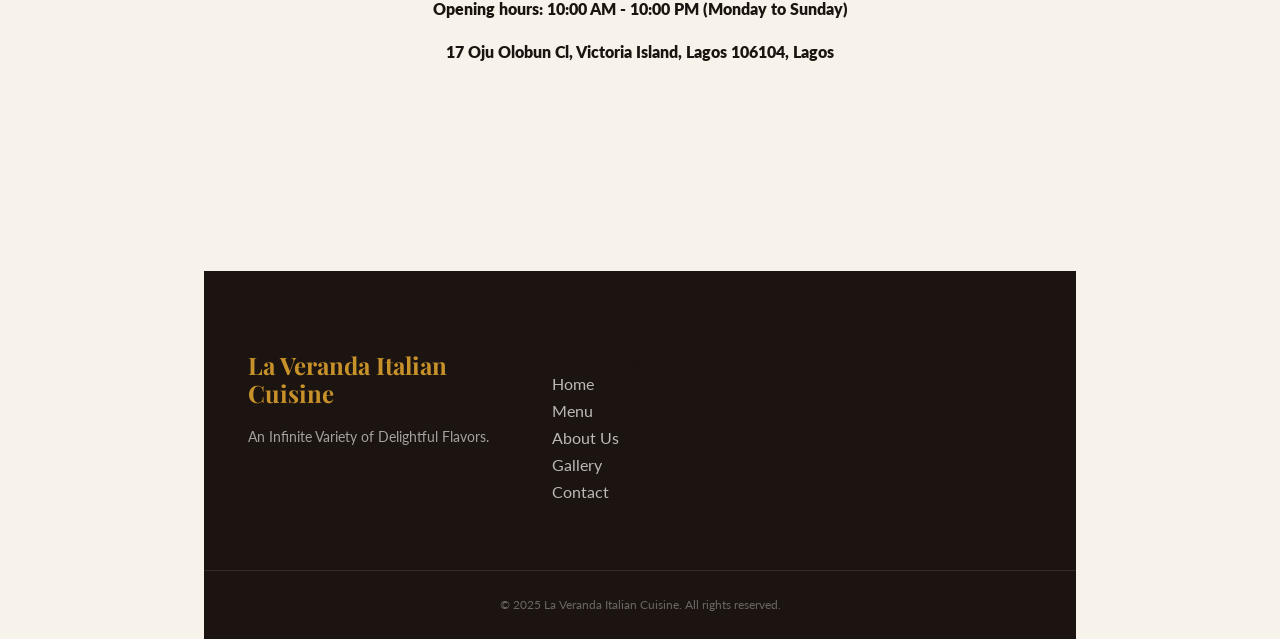
==== commit 79f575b5: "Merge branch 'page/home' of https://github.com/nnamdi-security/restaurant-website into page/home" ====
--- a/index.html
+++ b/index.html
@@ -24,9 +24,63 @@
    </header>
 
    <main>
-    
-   </main>
-
+      <section id="home" class="hero">
+        <div class="hero-content">
+          <h1>Welcome to La Veranda Italian Cuisine</h1>
+          <article class="hero-para">
+            <p>Welcome to La Veranda Italian Cuisine, where authentic Italian flavors and exceptional hospitality come together to create a memorable dining experience.</p>
+            <p>We are passionate about serving freshly prepared meals made with quality ingredients and rich Italian tradition.</p>
+            <p>Thank you for dining with us. Relax, indulge, and enjoy the true taste of Italy at La Veranda Italian Cuisine.</p>
+          </article>
+          <img src="./images/background-image.jpg" alt="La Veranda Italian Cuisine" class="bgimage">
+          <div class="features">
+              <div class="feature-item">
+                
+                <h2>Our Story</h2>
+                <p>Discover the passion and tradition behind our restaurant.</p>
+              </div>
+              <div>
+                <h2>Our Menu</h2>
+                <p>Explore our diverse selection of Italian dishes made with fresh ingredients.</p>
+              </div>  
+              <div class="feature-item-container">
+                  <div class="feature-item-grid">
+                    <div>
+                      <img src="./images/Margherita Pizza.jpg" alt="Classic Margherita Pizza">
+                      <h4>Classic Margherita Pizza</h4>
+                      <p>A traditional Italian pizza with fresh tomatoes, mozzarella, and basil. Classic Margherita Pizza is a traditional Italian favorite made with a thin, crispy crust topped with fresh tomato sauce, mozzarella cheese, and fragrant basil.</p>
+                    </div>
+                    <div>
+                        <img src="./images/spaghet-meal.jpg" alt="Spaghetti Carbonara">
+                      <h4>Spaghetti Carbonara</h4>
+                      <p>Classic Roman pasta dish with eggs, cheese, pancetta, and black pepper. Spaghetti Carbonara is a classic Italian pasta dish made with spaghetti tossed in a rich, creamy sauce of eggs, cheese, and cured meat, typically pancetta or bacon.</p>
+                    </div>
+                    <div>
+                    <img src="./images/Lasagna.jpg" alt="">
+                      <h4>Lasagna Bolognese</h4>
+                      <p>A traditional Italian dish made with layers of pasta, meat sauce, and cheese.</p>
+                      <p>Lasagna Bolognese is a classic Italian dish made with layers of tender pasta sheets, rich and savory Bolognese meat sauce, and creamy béchamel, all topped with melted cheese. Baked to perfection, it delivers a comforting blend of deep flavors and a hearty, satisfying texture in every bite.</p>
+                    </div>
+                    <div>
+                      <img src="./images/Tiramisu dessert.jpg" alt="">
+                      <h4>Tiramisu</h4>
+                      <p>A classic Italian dessert made with coffee-soaked ladyfingers and mascarpone cream. Tiramisu is a classic Italian dessert made with delicate layers of coffee-soaked ladyfingers and a smooth mascarpone cream.</p>
+                    </div>                           
+                </div>
+              </div>
+              </div>
+              <div class="feature-visit">
+                <h2>Visit Us</h2>
+                <p>Find out how to get to our location and make a reservation.</p>
+                 <a href="menu.html" class="btn">Explore Our Menu</a>
+                <div>
+                <h3>Our Location </h3>
+                <p>Opening hours: 10:00 AM - 10:00 PM (Monday to Sunday)</p>
+                <p>17 Oju Olobun Cl, Victoria Island, Lagos 106104, Lagos</p>
+                <iframe src="https://www.google.com/maps/embed?pb=!1m18!1m12!1m3!1d3964.7481647941704!2d3.4128632737291347!3d6.426392624286811!2m3!1f0!2f0!3f0!3m2!1i1024!2i768!4f13.1!3m3!1m2!1s0x103b8acdc669c1d3%3A0x6cfd2f4c4b9fb38!2sLa%20Veranda%20Italian%20Cuisine!5e0!3m2!1sen!2sng!4v1777477680146!5m2!1sen!2sng" width="600" height="450" style="border:0;" allowfullscreen="" loading="lazy" referrerpolicy="no-referrer-when-downgrade" class="embeded-map"></iframe>
+                </div>
+              </div>
+        </div>
    <footer class="footer">
      <div class="footer-inner">
 
@@ -45,9 +99,8 @@
            <li><a href="contact.html">Contact</a></li>
          </ul>
        </div>
+     </div>
 
-
-     </div>
      <div class="footer-bottom">
        <p>&copy; 2025 La Veranda Italian Cuisine. All rights reserved.</p>
      </div>
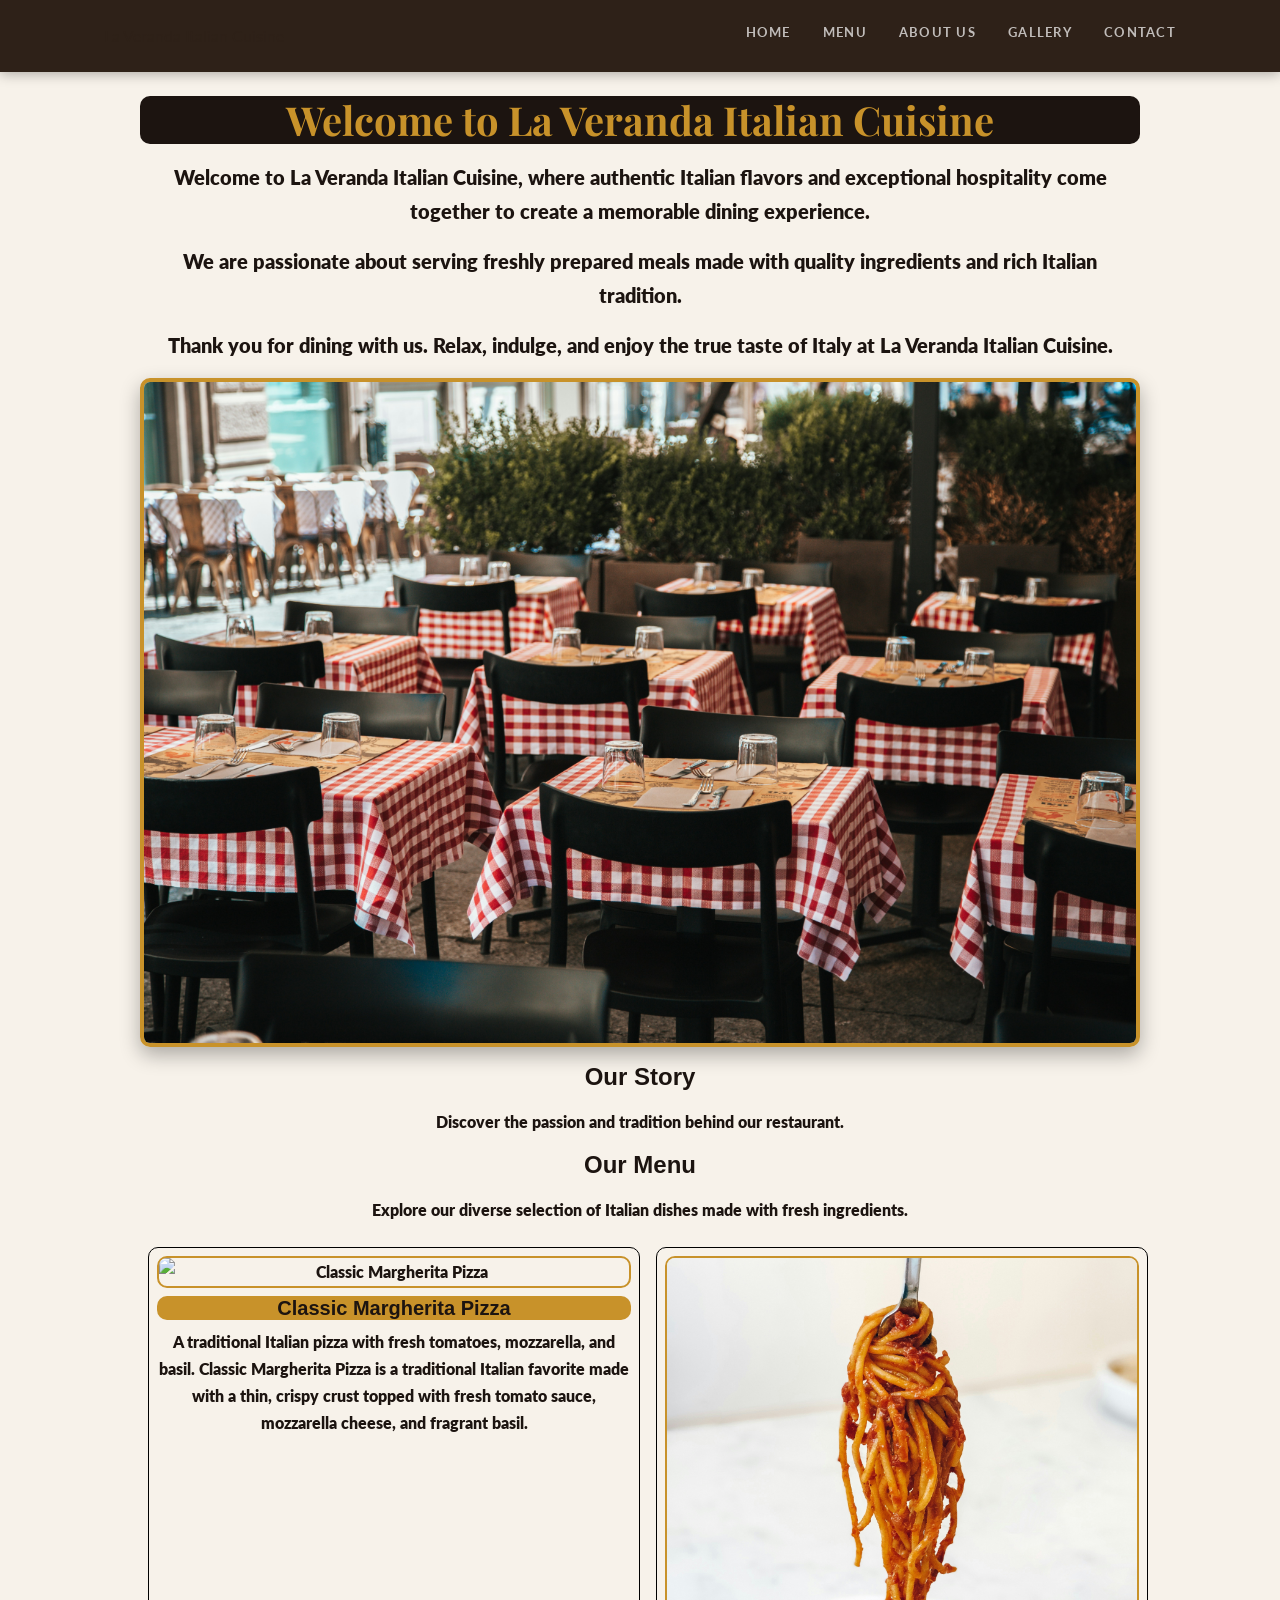
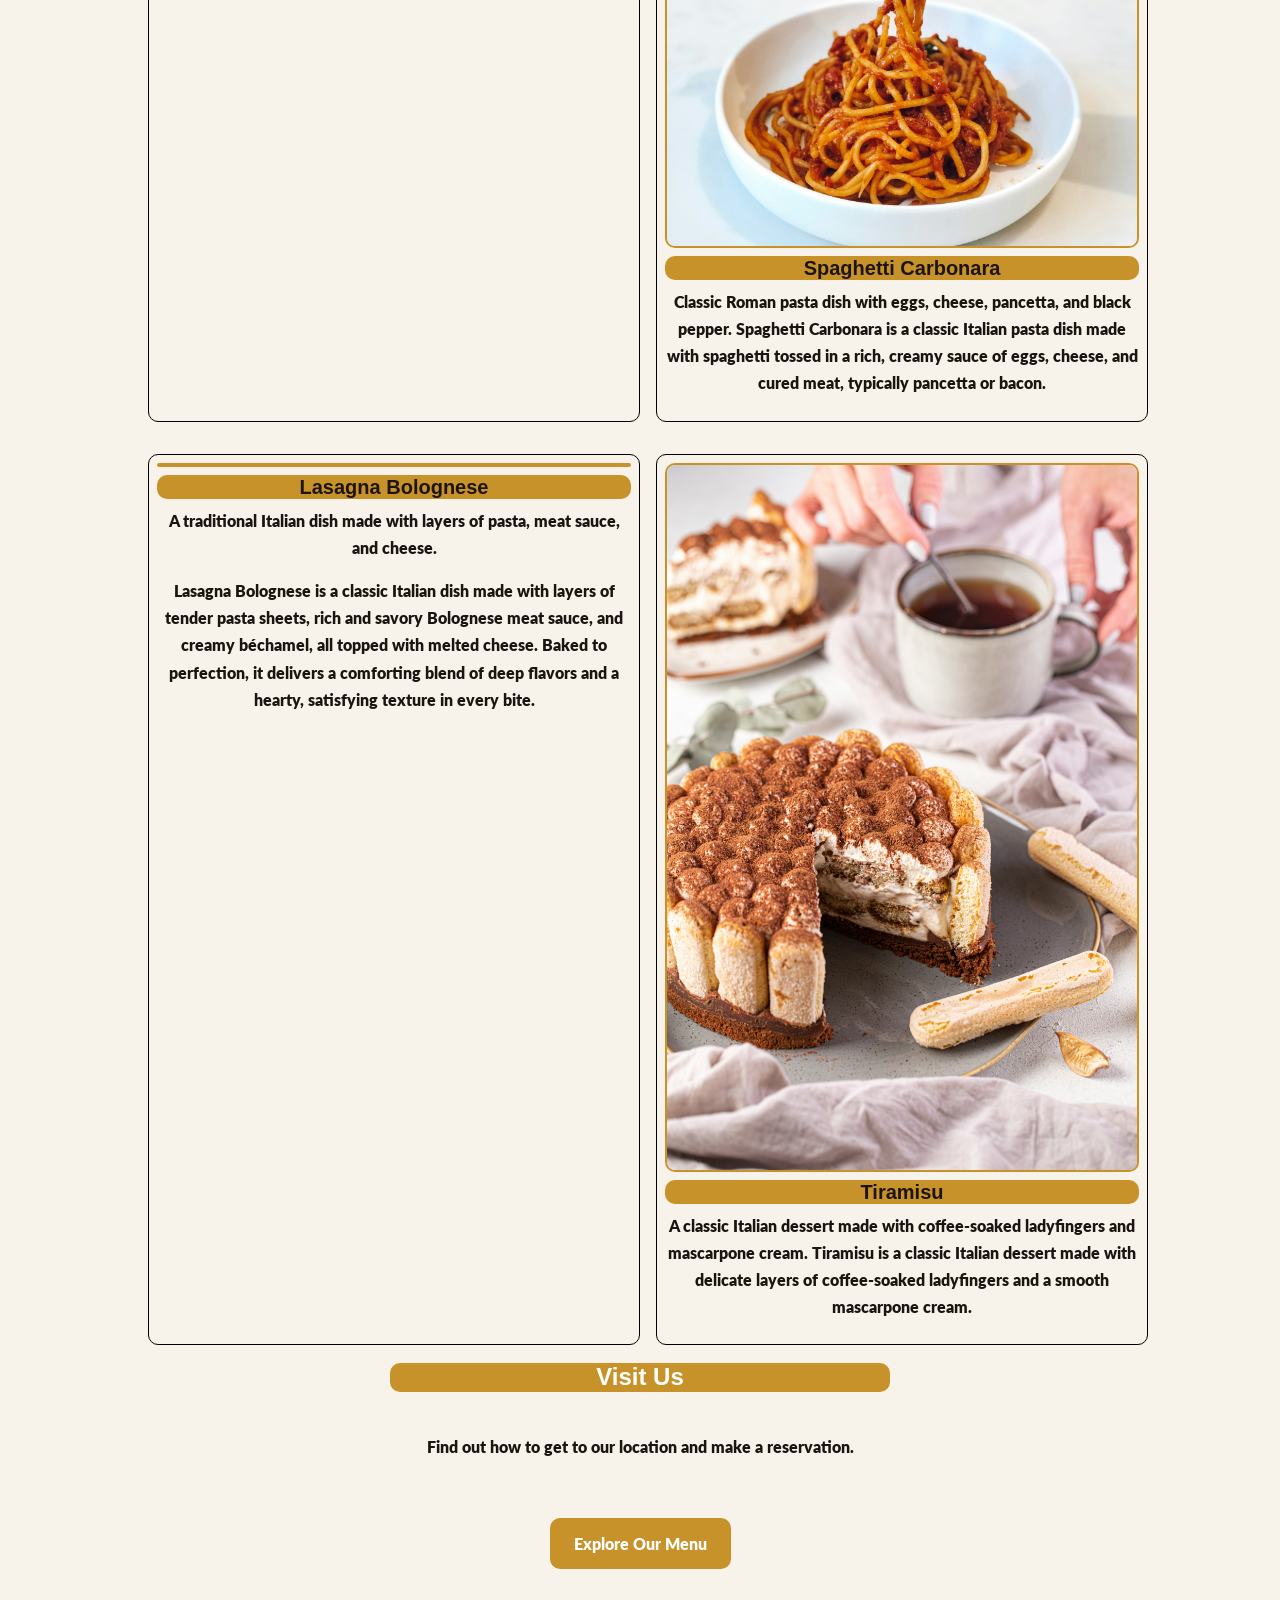
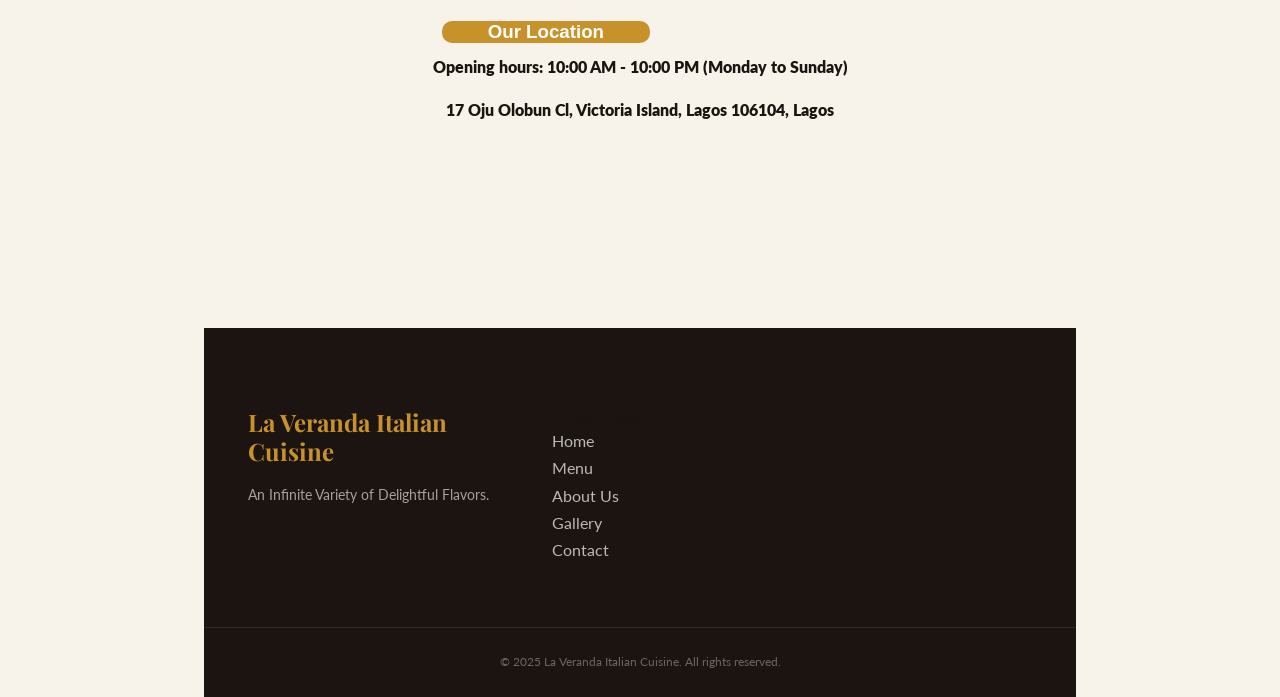
==== commit f62d3423: "made minor corrections" ====
--- a/index.html
+++ b/index.html
@@ -4,8 +4,8 @@
     <meta charset="UTF-8">
     <meta name="viewport" content="width=device-width, initial-scale=1.0">
     <title>Footer</title>
-    <link rel="stylesheet" href="tokens.css">
-    <link rel="stylesheet" href="index.css">
+    <link rel="stylesheet" href="./css/tokens.css">
+    <link rel="stylesheet" href="./css/index.css">
 </head>
 
 <body>
--- a/css/tokens.css
+++ b/css/tokens.css
@@ -0,0 +1,263 @@
+   /*GOOGLE FONTS
+   Do NOT add a separate <link> for fonts in your HTML.
+   This import covers all pages.
+   */
+  
+
+@import url('https://fonts.googleapis.com/css2?family=Playfair+Display:ital,wght@0,400;0,600;0,700;1,400&family=Lato:wght@300;400;700&display=swap');
+
+
+*,
+*::before,
+*::after {
+  box-sizing: border-box;
+  margin: 0;
+  padding: 0;
+}
+
+html {
+  scroll-behavior: smooth;
+  font-size: 16px;
+}
+
+body {
+  font-family: 'Lato', Arial, sans-serif;
+  font-size: 1rem;
+  color: #2E2118;
+  background-color: #F7F2EA;
+  line-height: 1.7;
+  -webkit-font-smoothing: antialiased;
+}
+
+img {
+  display: block;
+  max-width: 100%;
+  height: auto;
+}
+
+a {
+  text-decoration: none;
+  color: inherit;
+}
+
+ul, ol {
+  list-style: none;
+}
+
+h1, h2, h3, h4, h5, h6 {
+  font-family: 'Playfair Display', Georgia, serif;
+  line-height: 1.2;
+  color: #1C1410;
+}
+
+/* Push page content below the fixed nav */
+main {
+  padding-top: 72px;
+}
+
+
+
+.navbar {
+  position: fixed;
+  top: 0;
+  left: 0;
+  width: 100%;
+  height: 72px;
+  background-color: #2E2118;
+  z-index: 1000;
+  box-shadow: 0 2px 12px rgba(0, 0, 0, 0.3);
+}
+
+.nav-container {
+  max-width: 1200px;
+  margin: 0 auto;
+  padding: 0 5%;
+  height: 100%;
+  display: flex;
+  align-items: center;
+  justify-content: space-between;
+}
+
+.nav-logo {
+  font-family: 'Playfair Display', Georgia, serif;
+  font-size: 1.5rem;
+  font-weight: 700;
+  color: #C8922A;
+  letter-spacing: 0.02em;
+  transition: color 0.3s ease;
+}
+
+.nav-logo:hover {
+  color: #ffffff;
+}
+
+.nav-links {
+  display: flex;
+  align-items: center;
+  gap: 2rem;
+}
+
+.nav-links a {
+  font-family: 'Lato', Arial, sans-serif;
+  font-size: 0.8rem;
+  font-weight: 700;
+  letter-spacing: 0.1em;
+  text-transform: uppercase;
+  color: rgba(255, 255, 255, 0.7);
+  padding-bottom: 4px;
+  border-bottom: 2px solid transparent;
+  transition: color 0.3s ease, border-color 0.3s ease;
+}
+
+.nav-links a:hover {
+  color: #ffffff;
+  border-bottom-color: #C8922A;
+}
+
+/* Add class="active" to the current page's nav link */
+.nav-links a.active {
+  color: #C8922A;
+  border-bottom-color: #C8922A;
+}
+
+/* Hamburger button — hidden on desktop */
+.nav-toggle {
+  display: none;
+  background: none;
+  border: none;
+  color: #ffffff;
+  font-size: 1.5rem;
+  cursor: pointer;
+  padding: 0.5rem;
+  line-height: 1;
+}
+/* hero section */
+
+.hero {
+  width: 100%;
+  height: 100vh;
+  display: flex;
+  flex-direction: column;
+  gap: 2rem;
+  padding: 0 auto;
+}
+
+.footer {
+  background-color: #1C1410;
+  color: rgba(255, 255, 255, 0.7);
+  padding-top: 5rem;
+}
+
+.footer-inner {
+  max-width: 1200px;
+  margin: 0 auto;
+  padding: 0 5% 4rem;
+  display: grid;
+  grid-template-columns: 2fr 1fr 1fr 1fr;
+  gap: 3rem;
+}
+
+.footer-logo {
+  font-family: 'Playfair Display', Georgia, serif;
+  font-size: 1.5rem;
+  font-weight: 700;
+  color: #C8922A;
+  margin-bottom: 1rem;
+}
+
+.footer-col p {
+  font-size: 0.875rem;
+  color: rgba(255, 255, 255, 0.6);
+  line-height: 1.8;
+  margin-bottom: 4px;
+}
+
+.footer-bottom {
+  border-top: 1px solid rgba(255, 255, 255, 0.1);
+  text-align: center;
+  padding: 1.5rem 5%;
+}
+
+.footer-bottom p {
+  font-size: 0.75rem;
+  color: rgba(255, 255, 255, 0.35);
+  margin-bottom: 0;
+}
+
+
+
+  MOBILE RESPONSIVE — NAV & FOOTER
+
+
+
+@media screen and (max-width: 768px) {
+
+  main {
+    padding-top: 64px
+  }
+
+  .navbar {
+    height: 64px;
+  }
+
+  .nav-links a {
+    padding: 0.6rem 0;
+    border-bottom: 1px solid rgba(255, 255, 255, 0.08);
+    width: 100%;
+  }
+
+  .nav-links a:last-child {
+    border-bottom: none;
+  }
+
+  .nav-toggle {
+    display: block;
+  }
+
+  /* Footer stacks to 2 columns on tablet */
+  .footer-inner {
+    grid-template-columns: 1fr 1fr;
+    gap: 2rem;
+  }
+ }
+
+@media screen and (max-width: 480px) {
+
+  /* Hide nav links, show hamburger button */
+  .nav-links {
+    display: none;
+    flex-direction: column;
+    align-items: flex-start;
+    gap: 0;
+    position: absolute;
+    top: 64px;
+    left: 0;
+    width: 100%;
+    background-color: #2E2118;
+    padding: 1rem 5% 1.5rem;
+    box-shadow: 0 8px 20px rgba(0, 0, 0, 0.3);
+
+  }
+
+ 
+  /* Footer stacks to single column on small phones */
+  .footer-inner {
+    grid-template-columns: 1fr;
+  }
+
+/* Hide nav links, show hamburger button */
+  .nav-links {
+    display: none;
+    flex-direction: column;
+    align-items: flex-start;
+    gap: 0;
+    position: absolute;
+    top: 64px;
+    left: 0;
+    width: 100%;
+    background-color: #2E2118;
+    padding: 1rem 5% 1.5rem;
+    box-shadow: 0 8px 20px rgba(0, 0, 0, 0.3);
+
+
+}
--- a/css/index.css
+++ b/css/index.css
@@ -0,0 +1,437 @@
+*,
+*::before,
+*::after {
+  box-sizing: border-box;
+  margin: 0;
+  padding: 0;
+}
+
+html {
+  scroll-behavior: smooth;
+  font-size: 16px;
+}
+
+body {
+  font-family: 'Lato', Arial, sans-serif;
+  font-size: 1rem;
+  color: #2E2118;
+  background-color: #F7F2EA;
+  line-height: 1.7;
+  -webkit-font-smoothing: antialiased;
+}
+
+img {
+  display: block;
+  max-width: 100%;
+  height: auto;
+}
+
+a {
+  text-decoration: none;
+  color: inherit;
+}
+
+ul, ol {
+  list-style: none;
+}
+
+h1, h2, h3, h4, h5, h6 {
+  font-family: 'Playfair Display', Georgia, serif;
+  line-height: 1.2;
+  color: #1C1410;
+}
+
+/* Push page content below the fixed nav */
+main {
+  padding-top: 72px;
+}
+
+
+
+.navbar {
+  position: fixed;
+  top: 0;
+  left: 0;
+  width: 100%;
+  height: 72px;
+  background-color: #2E2118;
+  z-index: 1000;
+  box-shadow: 0 2px 12px rgba(0, 0, 0, 0.3);
+}
+
+.nav-container {
+  max-width: 1200px;
+  margin: 0 auto;
+  padding: 0 5%;
+  height: 100%;
+  display: flex;
+  align-items: center;
+  justify-content: space-between;
+}
+
+.nav-logo {
+  font-family: 'Playfair Display', Georgia, serif;
+  font-size: 1.5rem;
+  font-weight: 700;
+  color: #C8922A;
+  letter-spacing: 0.02em;
+  transition: color 0.3s ease;
+}
+
+.nav-logo:hover {
+  color: #ffffff;
+}
+
+.nav-links {
+  display: flex;
+  align-items: center;
+  gap: 2rem;
+}
+
+.nav-links a {
+  font-family: 'Lato', Arial, sans-serif;
+  font-size: 0.8rem;
+  font-weight: 700;
+  letter-spacing: 0.1em;
+  text-transform: uppercase;
+  color: rgba(255, 255, 255, 0.7);
+  padding-bottom: 4px;
+  border-bottom: 2px solid transparent;
+  transition: color 0.3s ease, border-color 0.3s ease;
+}
+
+.nav-links a:hover {
+  color: #ffffff;
+  border-bottom-color: #C8922A;
+}
+
+/* Add class="active" to the current page's nav link */
+.nav-links a.active {
+  color: #C8922A;
+  border-bottom-color: #C8922A;
+}
+
+/* Hamburger button — hidden on desktop */
+.nav-toggle {
+  display: none;
+  background: none;
+  border: none;
+  color: #ffffff;
+  font-size: 1.5rem;
+  cursor: pointer;
+  padding: 0.5rem;
+  line-height: 1;
+}
+
+/* hero section */
+
+.hero {
+  width: 100%;
+  height: 100%;
+  min-height: calc(100vh - 4.5rem);
+  display: flex;
+  flex-direction: column;
+  justify-content: center;
+  align-items: center;
+  gap: 2rem;
+  padding: 0 5%;
+  z-index: 0;
+}
+
+.hero-content {
+  display: flex;
+  flex-direction: column;
+  width: 100%;
+  max-width: 1000px;  
+  text-align: center;
+  font-weight: 800;
+  color: #1C1410;
+  padding-top: 1.5rem;
+  position: relative;
+  z-index: 1;
+}
+
+.hero-content h1 {
+  background-color: #1C1410;
+  border-radius: 10px;
+  width: 100%;
+  display: flex;
+  justify-content: center;
+  font-size: 2.5rem;
+  margin-bottom: 1rem;
+  color: #C8922A;
+  padding: 0 auto 0.25rem;
+}
+
+.hero-content h1:hover {
+  background-color: #C8922A;
+  color: #1C1410;
+  cursor: pointer;
+}
+
+.hero-content p {
+  display: flex;
+flex-direction: column;
+  font-size: 1.25rem;
+  color: #1C1410;
+  margin-bottom: 1rem;
+  justify-content: center;
+}
+
+.hero-content .bgimage {
+  border: #C8922A solid 4px;
+  border-opacity: 0.9;
+  width: 100%;
+  max-width: 1300px;
+  border-radius: 10px;
+  box-shadow: 0 8px 20px rgba(0, 0, 0, 0.3);
+}
+.features h2 {
+  color: #1C1410;
+  font-size: 1.5rem;
+  margin: 1rem;
+  font-weight: bolder;
+  font-family: lato, Arial, sans-serif;
+}
+
+.features p {
+  font-size: 1rem;
+  color: #1C1410;
+}
+
+.feature-item-container {
+  background-color: #F7F2EA;
+  display: flex;
+  flex-direction: column;
+  gap: 2rem;
+  justify-content: center;
+  flex-wrap: wrap;
+}
+
+.feature-item-grid {
+ display: grid;
+ grid-template-columns: repeat(2, 2fr);
+  grid-template-columns: repeat(2 2fr);
+  gap: 1rem;
+}
+
+.feature-item-grid div {
+  width: 100%;
+  border-radius: 10px;
+  border: black solid 1.5px;
+  display: flex;
+  padding: 0.5rem;
+  margin: 0.5rem;
+  flex-direction: column;
+  align-items: center;
+  text-align: center;
+}
+
+.feature-item-grid div img {
+  border-radius: 10px;
+  width: 100%;
+  max-width: 500px;
+  height: auto;
+  border: #C8922A solid 2px;
+}
+
+.feature-item-grid div h4 {
+  background-color: #C8922A;
+  color: white;
+  width: 100%;
+  font-family: 'lato', Arial, sans-serif;
+  border-radius: 10px;
+  margin: 0.6rem;;  
+  font-weight: 900;
+  text-align: center;
+  justify-self: center;
+  font-size: 1.25rem;
+  color: #1C1410;
+  margin: 0.5rem 0;
+}
+
+.feature-item-grid div img:nth-child(:autofill):hover{
+  margin-bottom: 0.5rem;
+  transition: 0.3s ease;
+  transform: scale(1.05);
+  cursor: pointer;}
+
+.feature-item-grid div p {
+  font-family: 'lato', Arial, sans-serif;
+  text-align: center;
+  justify-self: center;
+  color: #1C1410;
+}
+.feature-visit {
+  background-color: #F7F2EA;
+  display: flex;
+  flex-direction: column;
+  gap: 2rem;
+  justify-content: center;
+  align-items: center;
+}
+.feature-visit h2, h5{
+  background-color: #C8922A;
+  color: white;
+  width: 50%;
+  font-family: 'lato', Arial, sans-serif;
+  border-radius: 10px;
+  margin: 0.6rem;  
+  font-weight: 900;
+  text-align: center;
+  justify-self: center;
+}
+
+.feature-visit h2:hover {
+  background-color: #1C1410;
+  color: #C8922A;
+  cursor: pointer;
+}
+
+.feature-visit p {
+    font-family: 'lato', Arial, sans-serif;
+    text-align: center;
+    font-size: medium;
+    justify-self: center;
+    color: #1C1410;
+    max-width: 600px;
+  }
+
+.feature-visit a {
+  background-color: #C8922A;
+  color: white;
+  font-family: 'lato', Arial, sans-serif;
+  border-radius: 10px;
+  margin: 0.6rem;  
+  text-align: center;
+  justify-self: center;
+  padding: 0.75rem 1.5rem;
+  transition: background-color 0.3s ease, color 0.3s ease;
+}
+.feature-visit div h3 {
+  background-color: #C8922A;
+  color: white;
+  width: 50%;
+  font-family: 'lato', Arial, sans-serif;
+  border-radius: 10px;
+  margin: 0.6rem;  
+  font-weight: 900;
+  text-align: center;
+  justify-self: center;
+}
+.embeded-map {
+  border-radius: 10px;
+  width: 100%;
+  max-width: 1400px;
+  height: 100%;
+  border: #C8922A solid 2px;
+}
+
+/* footer */
+.footer {
+  background-color: #1C1410;
+  color: rgba(255, 255, 255, 0.7);
+  padding-top: 5rem;
+}
+
+.footer-inner {
+  max-width: 1200px;
+  margin: 0 auto;
+  padding: 0 5% 4rem;
+  display: grid;
+  grid-template-columns: 2fr 1fr 1fr 1fr;
+  gap: 3rem;
+}
+
+.footer-logo {
+  font-family: 'Playfair Display', Georgia, serif;
+  font-size: 1.5rem;
+  font-weight: 700;
+  color: #C8922A;
+  margin-bottom: 1rem;
+}
+
+.footer-col p {
+  font-size: 0.875rem;
+  color: rgba(255, 255, 255, 0.6);
+  line-height: 1.8;
+  margin-bottom: 4px;
+}
+
+.footer-bottom {
+  border-top: 1px solid rgba(255, 255, 255, 0.1);
+  text-align: center;
+  padding: 1.5rem 5%;
+}
+
+.footer-bottom p {
+  font-size: 0.75rem;
+  color: rgba(255, 255, 255, 0.35);
+  margin-bottom: 0;
+}
+
+
+
+  MOBILE RESPONSIVE — NAV & FOOTER
+
+
+
+@media screen and (max-width: 768px) {
+
+  main {
+    padding-top: 64px
+  }
+
+  .navbar {
+    height: 64px;
+  }
+
+  /* Hide nav links, show hamburger button */
+  .nav-links {
+    display: none;
+    flex-direction: column;
+    align-items: flex-start;
+    gap: 0;
+    position: absolute;
+    top: 64px;
+    left: 0;
+    width: 100%;
+    background-color: #2E2118;
+    padding: 1rem 5% 1.5rem;
+    box-shadow: 0 8px 20px rgba(0, 0, 0, 0.3);
+
+
+  .nav-links a {
+    padding: 0.6rem 0;
+    border-bottom: 1px solid rgba(255, 255, 255, 0.08);
+    width: 100%;
+  }
+
+  .nav-links a:last-child {
+    border-bottom: none;
+  }
+
+  .nav-toggle {
+    display: block;
+  }
+
+  /* Footer stacks to 2 columns on tablet */
+  .footer-inner {
+    grid-template-columns: 1fr 1fr;
+    gap: 2rem;
+  }
+}
+
+@media screen and (max-width: 480px) {
+  /* Footer stacks to single column on small phones */
+  .footer-inner {
+    grid-template-columns: 1fr;
+  }
+
+  
+    .feature-item-grid {
+      grid-template-columns: 1fr;
+    }
+  }
+
+}
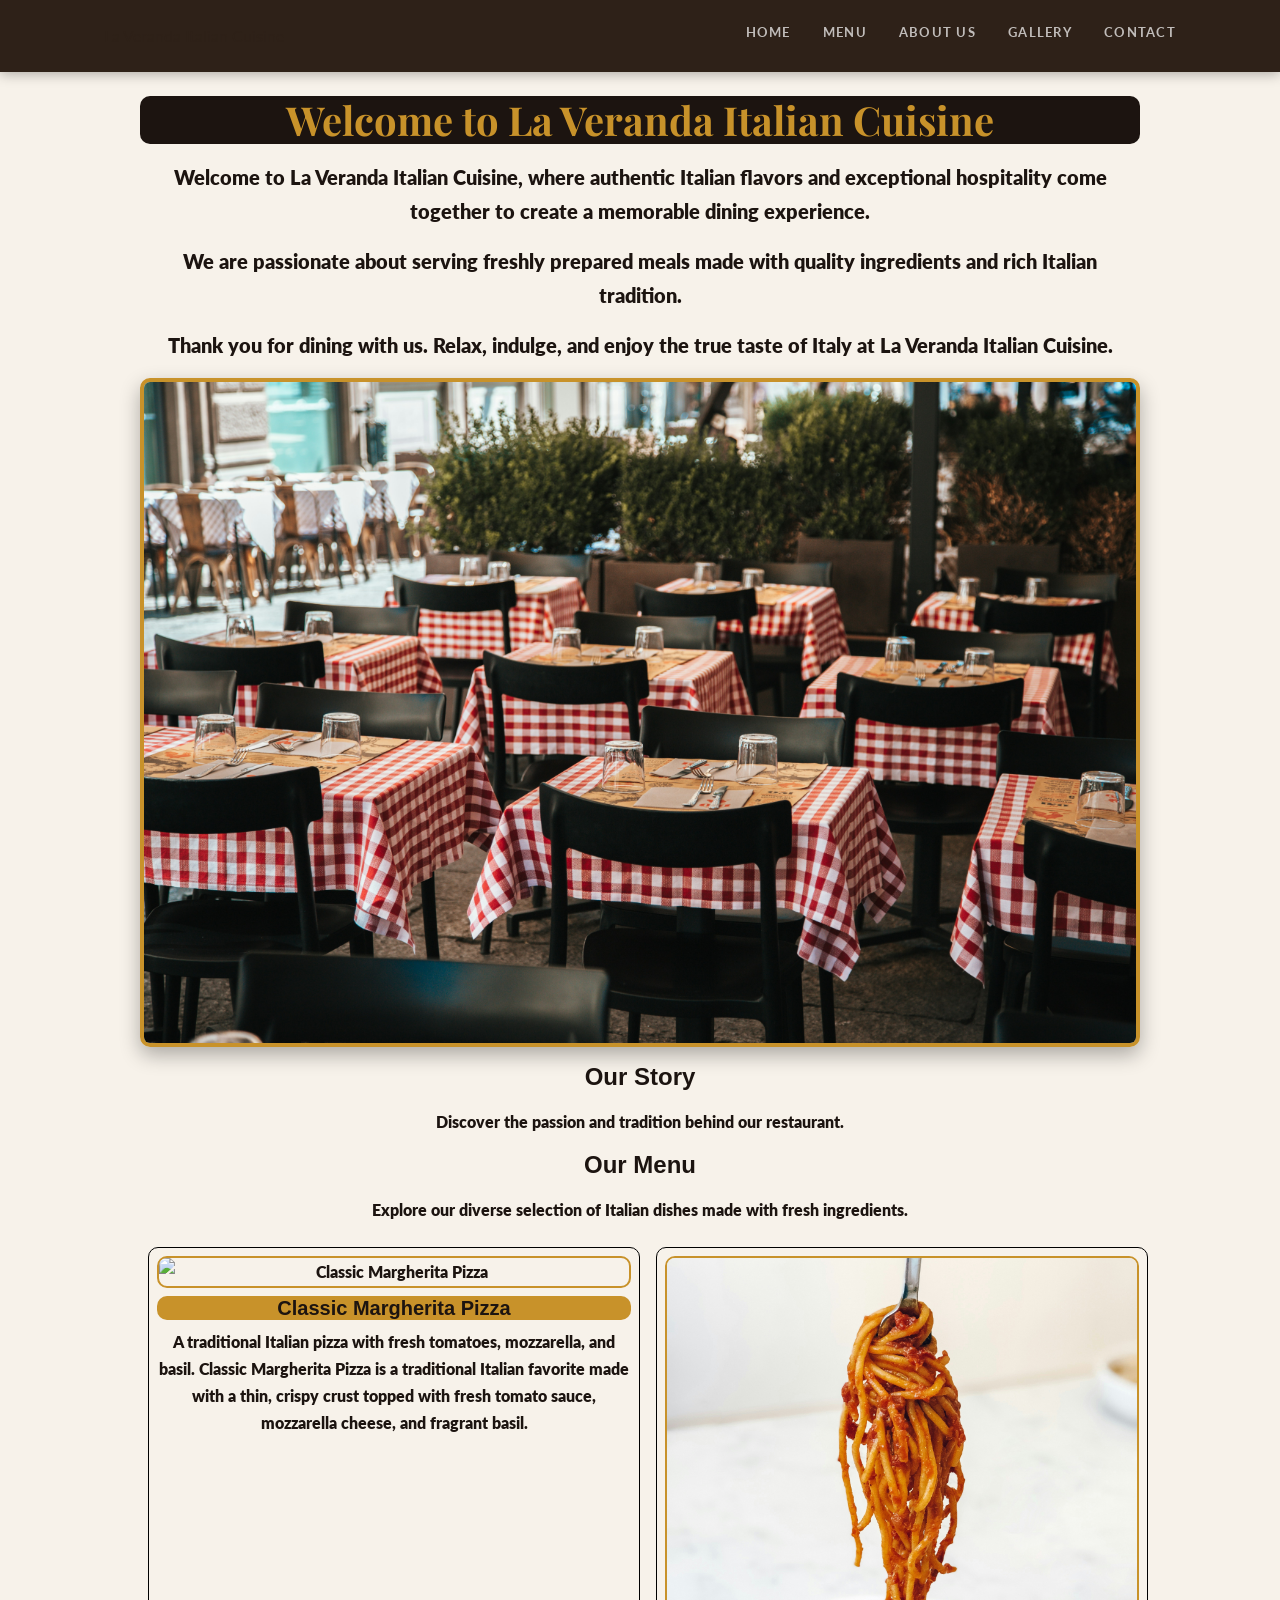
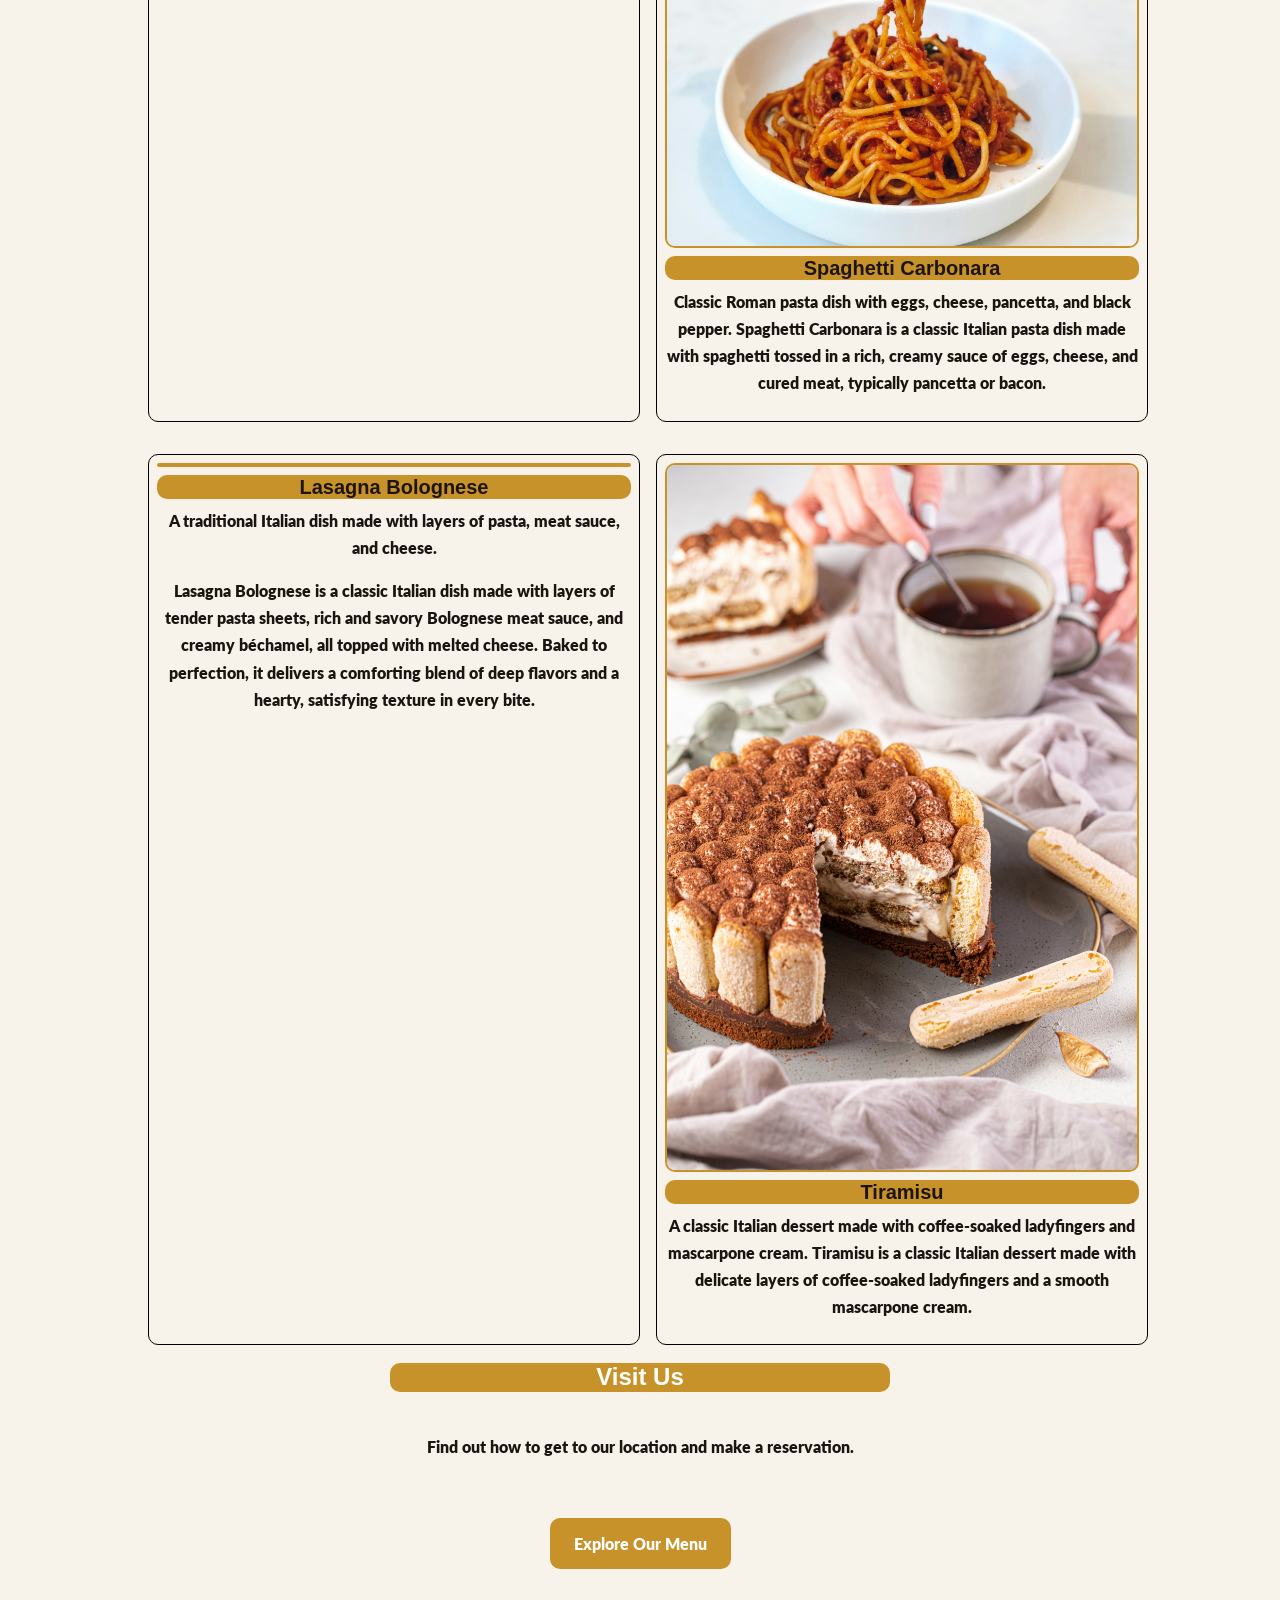
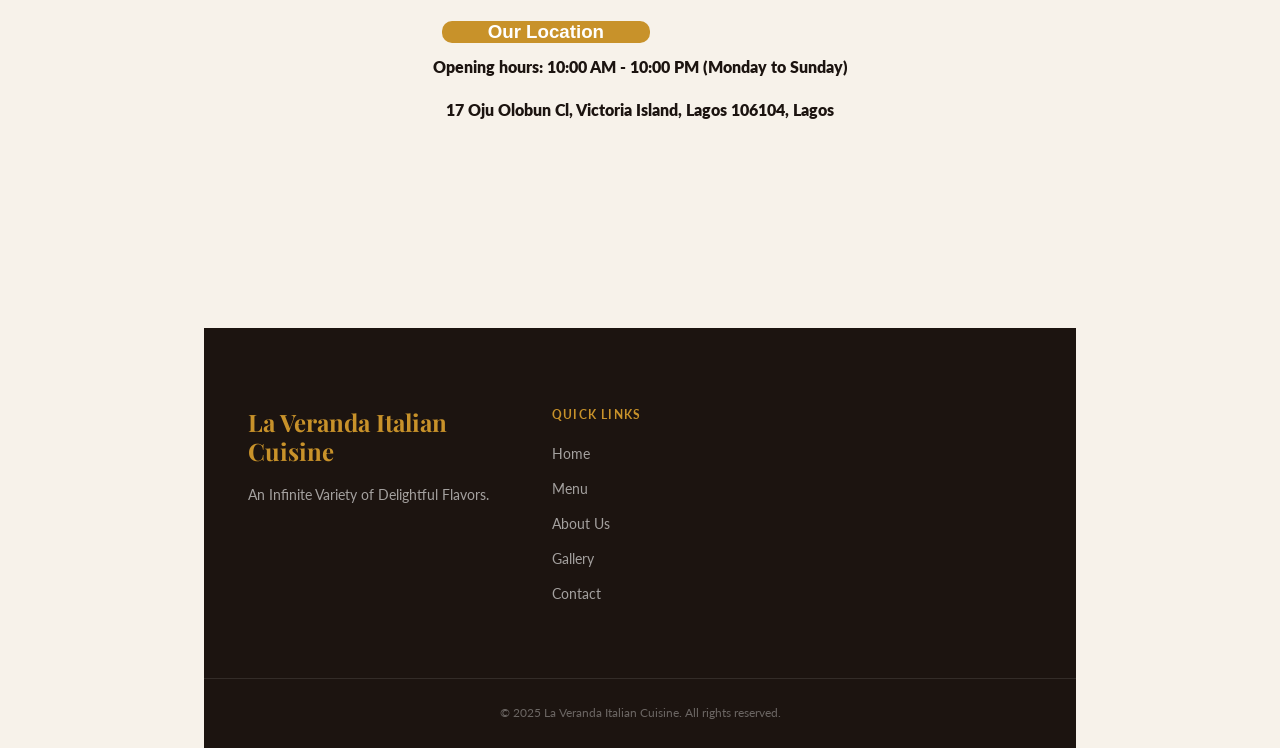
==== commit 6e6ae237: "made final correction" ====
--- a/index.html
+++ b/index.html
@@ -3,7 +3,7 @@
 <head>
     <meta charset="UTF-8">
     <meta name="viewport" content="width=device-width, initial-scale=1.0">
-    <title>Footer</title>
+    <title>La Veranda Italian Cuisine</title>
     <link rel="stylesheet" href="./css/tokens.css">
     <link rel="stylesheet" href="./css/index.css">
 </head>
--- a/css/tokens.css
+++ b/css/tokens.css
@@ -1,11 +1,9 @@
-   /*GOOGLE FONTS
-   Do NOT add a separate <link> for fonts in your HTML.
-   This import covers all pages.
-   */
-  
-
 @import url('https://fonts.googleapis.com/css2?family=Playfair+Display:ital,wght@0,400;0,600;0,700;1,400&family=Lato:wght@300;400;700&display=swap');
 
+
+/* =============================================================
+   2. CSS RESET
+   ============================================================= */
 
 *,
 *::before,
@@ -56,6 +54,30 @@
 }
 
 
+/* =============================================================
+   3. NAVIGATION BAR
+
+   HTML TO COPY INTO ALL 5 PAGES:
+
+   <header class="navbar">
+     <div class="nav-container">
+       <a href="index.html" class="nav-logo">La Veranda Italian Cuisine</a>
+       <nav class="nav-links" id="navLinks">
+         <a href="index.html">Home</a>
+         <a href="menu.html">Menu</a>
+         <a href="about.html">About Us</a>
+         <a href="gallery.html">Gallery</a>
+         <a href="contact.html">Contact</a>
+       </nav>
+       <button class="nav-toggle" aria-label="Toggle navigation"
+               onclick="document.getElementById('navLinks').classList.toggle('open')">
+         &#9776;
+       </button>
+     </div>
+   </header>
+
+   Add class="active" to the <a> matching the current page.
+   ============================================================= */
 
 .navbar {
   position: fixed;
@@ -114,13 +136,11 @@
   border-bottom-color: #C8922A;
 }
 
-/* Add class="active" to the current page's nav link */
 .nav-links a.active {
   color: #C8922A;
   border-bottom-color: #C8922A;
 }
 
-/* Hamburger button — hidden on desktop */
 .nav-toggle {
   display: none;
   background: none;
@@ -131,16 +151,49 @@
   padding: 0.5rem;
   line-height: 1;
 }
-/* hero section */
-
-.hero {
-  width: 100%;
-  height: 100vh;
-  display: flex;
-  flex-direction: column;
-  gap: 2rem;
-  padding: 0 auto;
-}
+
+
+/* =============================================================
+   4. FOOTER
+
+   HTML TO COPY INTO ALL 5 PAGES:
+
+   <footer class="footer">
+     <div class="footer-inner">
+       <div class="footer-col">
+         <h3 class="footer-logo">La Veranda Italian Cuisine</h3>
+         <p>An Infinite Variety of Delightful Flavors.</p>
+       </div>
+       <div class="footer-col">
+         <h4 class="footer-heading">Quick Links</h4>
+         <ul class="footer-nav">
+           <li><a href="index.html">Home</a></li>
+           <li><a href="menu.html">Menu</a></li>
+           <li><a href="about.html">About Us</a></li>
+           <li><a href="gallery.html">Gallery</a></li>
+           <li><a href="contact.html">Contact</a></li>
+         </ul>
+       </div>
+       <div class="footer-col">
+         <h4 class="footer-heading">Visit Us</h4>
+         <p>123 Restaurant Street</p>
+         <p>City, State 00000</p>
+         <p>+1 (555) 000-0000</p>
+       </div>
+       <div class="footer-col">
+         <h4 class="footer-heading">Hours</h4>
+         <ul class="footer-hours">
+           <li><span>Mon – Fri</span><span>11am – 10pm</span></li>
+           <li><span>Saturday</span><span>10am – 11pm</span></li>
+           <li><span>Sunday</span><span>10am – 9pm</span></li>
+         </ul>
+       </div>
+     </div>
+     <div class="footer-bottom">
+       <p>&copy; 2025 La Veranda Italian Cuisine. All rights reserved.</p>
+     </div>
+   </footer>
+   ============================================================= */
 
 .footer {
   background-color: #1C1410;
@@ -172,6 +225,44 @@
   margin-bottom: 4px;
 }
 
+.footer-heading {
+  font-family: 'Lato', Arial, sans-serif;
+  font-size: 0.75rem;
+  font-weight: 700;
+  letter-spacing: 0.1em;
+  text-transform: uppercase;
+  color: #C8922A;
+  margin-bottom: 1rem;
+}
+
+.footer-nav li {
+  margin-bottom: 0.5rem;
+}
+
+.footer-nav a {
+  font-size: 0.875rem;
+  color: rgba(255, 255, 255, 0.6);
+  transition: color 0.2s ease, padding-left 0.2s ease;
+}
+
+.footer-nav a:hover {
+  color: #ffffff;
+  padding-left: 4px;
+}
+
+.footer-hours {
+  display: flex;
+  flex-direction: column;
+  gap: 6px;
+}
+
+.footer-hours li {
+  display: flex;
+  justify-content: space-between;
+  font-size: 0.875rem;
+  color: rgba(255, 255, 255, 0.6);
+}
+
 .footer-bottom {
   border-top: 1px solid rgba(255, 255, 255, 0.1);
   text-align: center;
@@ -185,45 +276,25 @@
 }
 
 
-
-  MOBILE RESPONSIVE — NAV & FOOTER
-
-
+/* =============================================================
+   5. RESPONSIVE — NAV & FOOTER ONLY
+
+   BUG FIXED: nav-links hiding rule moved to 768px breakpoint
+   BUG FIXED: removed duplicate .nav-links rule
+   BUG FIXED: added missing semicolon on padding-top
+   ============================================================= */
 
 @media screen and (max-width: 768px) {
 
   main {
-    padding-top: 64px
+    padding-top: 64px;
   }
 
   .navbar {
     height: 64px;
   }
 
-  .nav-links a {
-    padding: 0.6rem 0;
-    border-bottom: 1px solid rgba(255, 255, 255, 0.08);
-    width: 100%;
-  }
-
-  .nav-links a:last-child {
-    border-bottom: none;
-  }
-
-  .nav-toggle {
-    display: block;
-  }
-
-  /* Footer stacks to 2 columns on tablet */
-  .footer-inner {
-    grid-template-columns: 1fr 1fr;
-    gap: 2rem;
-  }
- }
-
-@media screen and (max-width: 480px) {
-
-  /* Hide nav links, show hamburger button */
+  /* Hide nav links on tablet and below, show hamburger */
   .nav-links {
     display: none;
     flex-direction: column;
@@ -236,28 +307,36 @@
     background-color: #2E2118;
     padding: 1rem 5% 1.5rem;
     box-shadow: 0 8px 20px rgba(0, 0, 0, 0.3);
-
-  }
-
- 
-  /* Footer stacks to single column on small phones */
+  }
+
+  /* JS toggles this class when hamburger is clicked */
+  .nav-links.open {
+    display: flex;
+  }
+
+  .nav-links a {
+    padding: 0.6rem 0;
+    border-bottom: 1px solid rgba(255, 255, 255, 0.08);
+    width: 100%;
+  }
+
+  .nav-links a:last-child {
+    border-bottom: none;
+  }
+
+  .nav-toggle {
+    display: block;
+  }
+
+  .footer-inner {
+    grid-template-columns: 1fr 1fr;
+    gap: 2rem;
+  }
+}
+
+@media screen and (max-width: 480px) {
+
   .footer-inner {
     grid-template-columns: 1fr;
   }
-
-/* Hide nav links, show hamburger button */
-  .nav-links {
-    display: none;
-    flex-direction: column;
-    align-items: flex-start;
-    gap: 0;
-    position: absolute;
-    top: 64px;
-    left: 0;
-    width: 100%;
-    background-color: #2E2118;
-    padding: 1rem 5% 1.5rem;
-    box-shadow: 0 8px 20px rgba(0, 0, 0, 0.3);
-
-
-}
+}
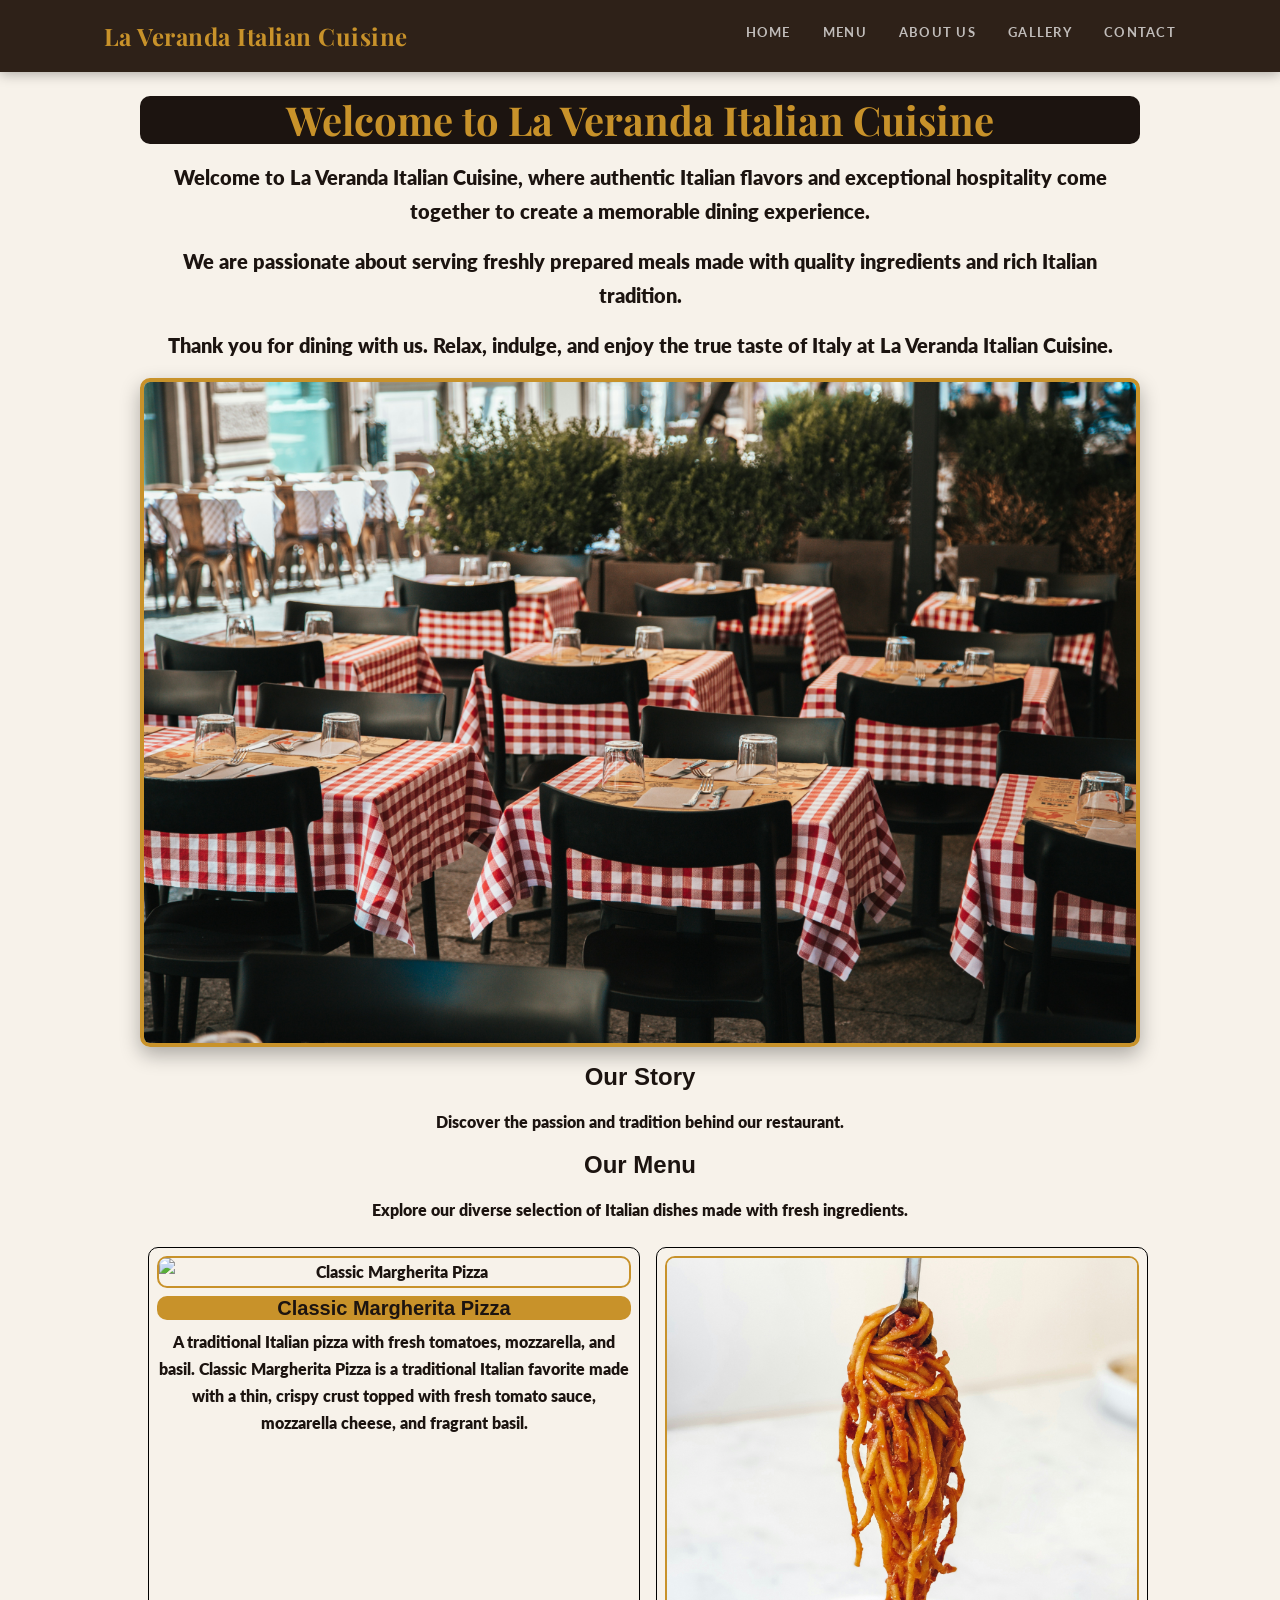
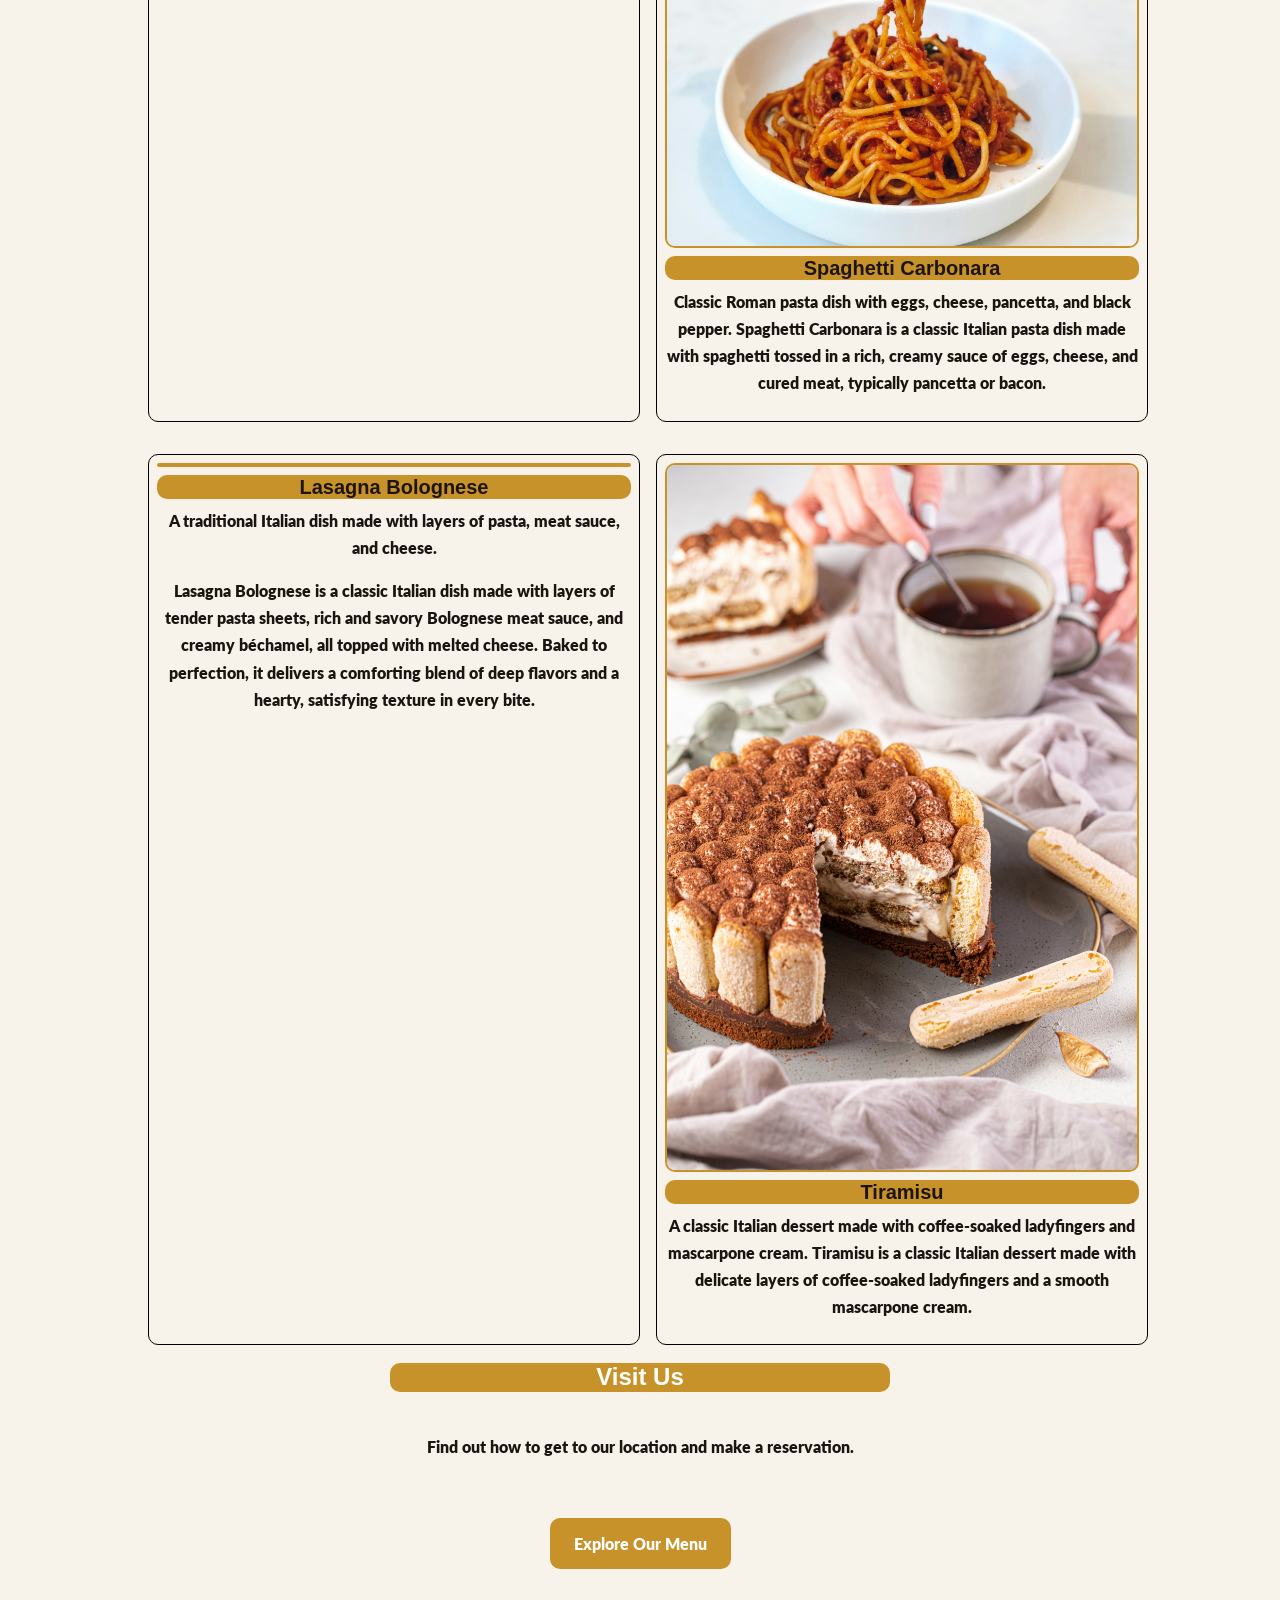
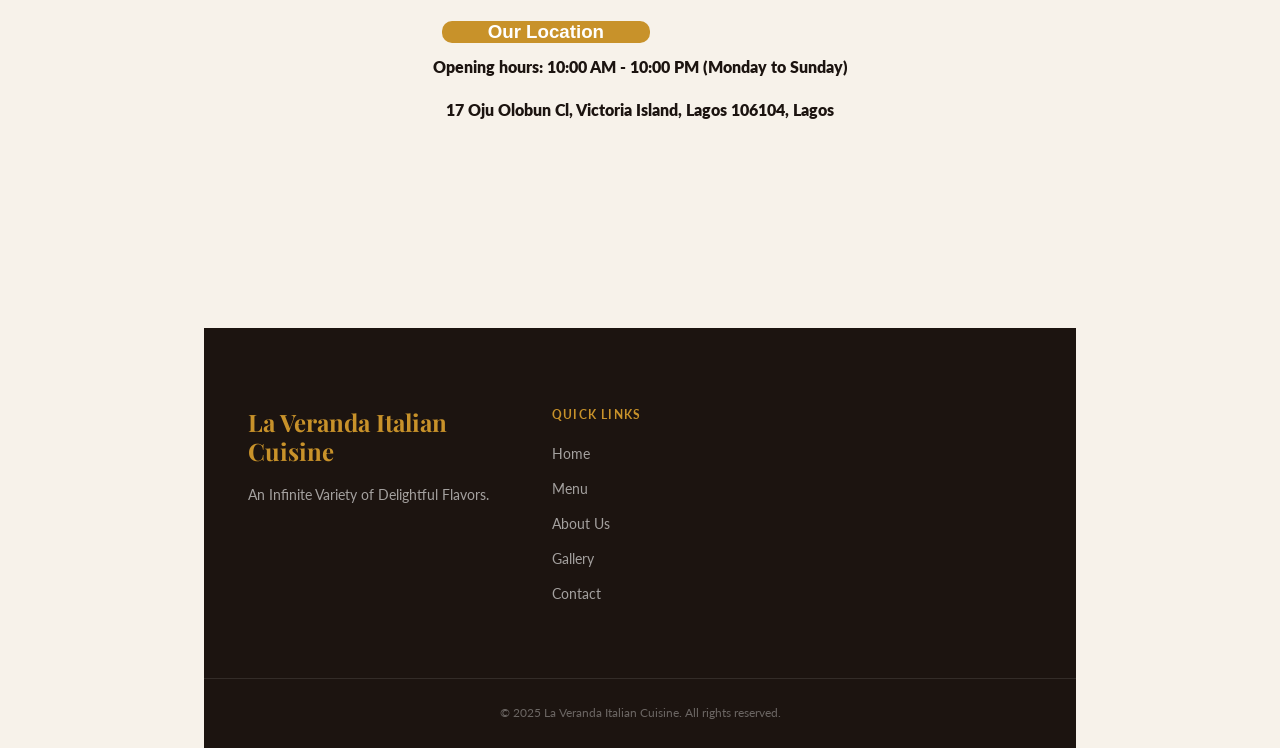
==== commit 4aa44978: "Fix bug on index page. Replaced gallery images with compressed form" ====
--- a/index.html
+++ b/index.html
@@ -12,7 +12,7 @@
 
    <header class="navbar">
      <div class="nav-container">
-       <a href="index.html" class="active" class="nav-logo">La Veranda Italian Cuisine</a>
+       <a href="index.html" class="active nav-logo">La Veranda Italian Cuisine</a>
        <nav class="nav-links">
          <a href="index.html">Home</a>
          <a href="menu.html">Menu</a>
--- a/css/tokens.css
+++ b/css/tokens.css
@@ -1,9 +1,6 @@
 @import url('https://fonts.googleapis.com/css2?family=Playfair+Display:ital,wght@0,400;0,600;0,700;1,400&family=Lato:wght@300;400;700&display=swap');
 
 
-/* =============================================================
-   2. CSS RESET
-   ============================================================= */
 
 *,
 *::before,
@@ -54,30 +51,6 @@
 }
 
 
-/* =============================================================
-   3. NAVIGATION BAR
-
-   HTML TO COPY INTO ALL 5 PAGES:
-
-   <header class="navbar">
-     <div class="nav-container">
-       <a href="index.html" class="nav-logo">La Veranda Italian Cuisine</a>
-       <nav class="nav-links" id="navLinks">
-         <a href="index.html">Home</a>
-         <a href="menu.html">Menu</a>
-         <a href="about.html">About Us</a>
-         <a href="gallery.html">Gallery</a>
-         <a href="contact.html">Contact</a>
-       </nav>
-       <button class="nav-toggle" aria-label="Toggle navigation"
-               onclick="document.getElementById('navLinks').classList.toggle('open')">
-         &#9776;
-       </button>
-     </div>
-   </header>
-
-   Add class="active" to the <a> matching the current page.
-   ============================================================= */
 
 .navbar {
   position: fixed;
@@ -153,47 +126,6 @@
 }
 
 
-/* =============================================================
-   4. FOOTER
-
-   HTML TO COPY INTO ALL 5 PAGES:
-
-   <footer class="footer">
-     <div class="footer-inner">
-       <div class="footer-col">
-         <h3 class="footer-logo">La Veranda Italian Cuisine</h3>
-         <p>An Infinite Variety of Delightful Flavors.</p>
-       </div>
-       <div class="footer-col">
-         <h4 class="footer-heading">Quick Links</h4>
-         <ul class="footer-nav">
-           <li><a href="index.html">Home</a></li>
-           <li><a href="menu.html">Menu</a></li>
-           <li><a href="about.html">About Us</a></li>
-           <li><a href="gallery.html">Gallery</a></li>
-           <li><a href="contact.html">Contact</a></li>
-         </ul>
-       </div>
-       <div class="footer-col">
-         <h4 class="footer-heading">Visit Us</h4>
-         <p>123 Restaurant Street</p>
-         <p>City, State 00000</p>
-         <p>+1 (555) 000-0000</p>
-       </div>
-       <div class="footer-col">
-         <h4 class="footer-heading">Hours</h4>
-         <ul class="footer-hours">
-           <li><span>Mon – Fri</span><span>11am – 10pm</span></li>
-           <li><span>Saturday</span><span>10am – 11pm</span></li>
-           <li><span>Sunday</span><span>10am – 9pm</span></li>
-         </ul>
-       </div>
-     </div>
-     <div class="footer-bottom">
-       <p>&copy; 2025 La Veranda Italian Cuisine. All rights reserved.</p>
-     </div>
-   </footer>
-   ============================================================= */
 
 .footer {
   background-color: #1C1410;
@@ -276,13 +208,7 @@
 }
 
 
-/* =============================================================
-   5. RESPONSIVE — NAV & FOOTER ONLY
-
-   BUG FIXED: nav-links hiding rule moved to 768px breakpoint
-   BUG FIXED: removed duplicate .nav-links rule
-   BUG FIXED: added missing semicolon on padding-top
-   ============================================================= */
+
 
 @media screen and (max-width: 768px) {
 
@@ -309,10 +235,7 @@
     box-shadow: 0 8px 20px rgba(0, 0, 0, 0.3);
   }
 
-  /* JS toggles this class when hamburger is clicked */
-  .nav-links.open {
-    display: flex;
-  }
+
 
   .nav-links a {
     padding: 0.6rem 0;
@@ -338,5 +261,7 @@
 
   .footer-inner {
     grid-template-columns: 1fr;
+    margin: 0 auto;
+    justify-items: center;
   }
 }
--- a/css/index.css
+++ b/css/index.css
@@ -47,7 +47,9 @@
 }
 
 
-
+/*===============================
+  COMMENTED OUT BY GROUP LEAD
+  ===============================
 .navbar {
   position: fixed;
   top: 0;
@@ -58,6 +60,10 @@
   z-index: 1000;
   box-shadow: 0 2px 12px rgba(0, 0, 0, 0.3);
 }
+
+
+
+
 
 .nav-container {
   max-width: 1200px;
@@ -105,13 +111,13 @@
   border-bottom-color: #C8922A;
 }
 
-/* Add class="active" to the current page's nav link */
+/* Add class="active" to the current page's nav link 
 .nav-links a.active {
   color: #C8922A;
   border-bottom-color: #C8922A;
 }
 
-/* Hamburger button — hidden on desktop */
+/* Hamburger button — hidden on desktop 
 .nav-toggle {
   display: none;
   background: none;
@@ -122,6 +128,7 @@
   padding: 0.5rem;
   line-height: 1;
 }
+  */
 
 /* hero section */
 
@@ -327,7 +334,10 @@
   border: #C8922A solid 2px;
 }
 
-/* footer */
+/*===============================
+  COMMENTED OUT BY GROUP LEAD
+  ===============================
+
 .footer {
   background-color: #1C1410;
   color: rgba(255, 255, 255, 0.7);
@@ -370,7 +380,9 @@
   margin-bottom: 0;
 }
 
-
+/*===============================
+  COMMENTED OUT BY GROUP LEAD
+  ===============================
 
   MOBILE RESPONSIVE — NAV & FOOTER
 
@@ -382,11 +394,13 @@
     padding-top: 64px
   }
 
+  
   .navbar {
     height: 64px;
   }
 
-  /* Hide nav links, show hamburger button */
+
+   Hide nav links, show hamburger button 
   .nav-links {
     display: none;
     flex-direction: column;
@@ -415,7 +429,7 @@
     display: block;
   }
 
-  /* Footer stacks to 2 columns on tablet */
+  /* Footer stacks to 2 columns on tablet 
   .footer-inner {
     grid-template-columns: 1fr 1fr;
     gap: 2rem;
@@ -423,7 +437,7 @@
 }
 
 @media screen and (max-width: 480px) {
-  /* Footer stacks to single column on small phones */
+  /* Footer stacks to single column on small phones 
   .footer-inner {
     grid-template-columns: 1fr;
   }
@@ -434,4 +448,6 @@
     }
   }
 
-}+}
+
+*/
